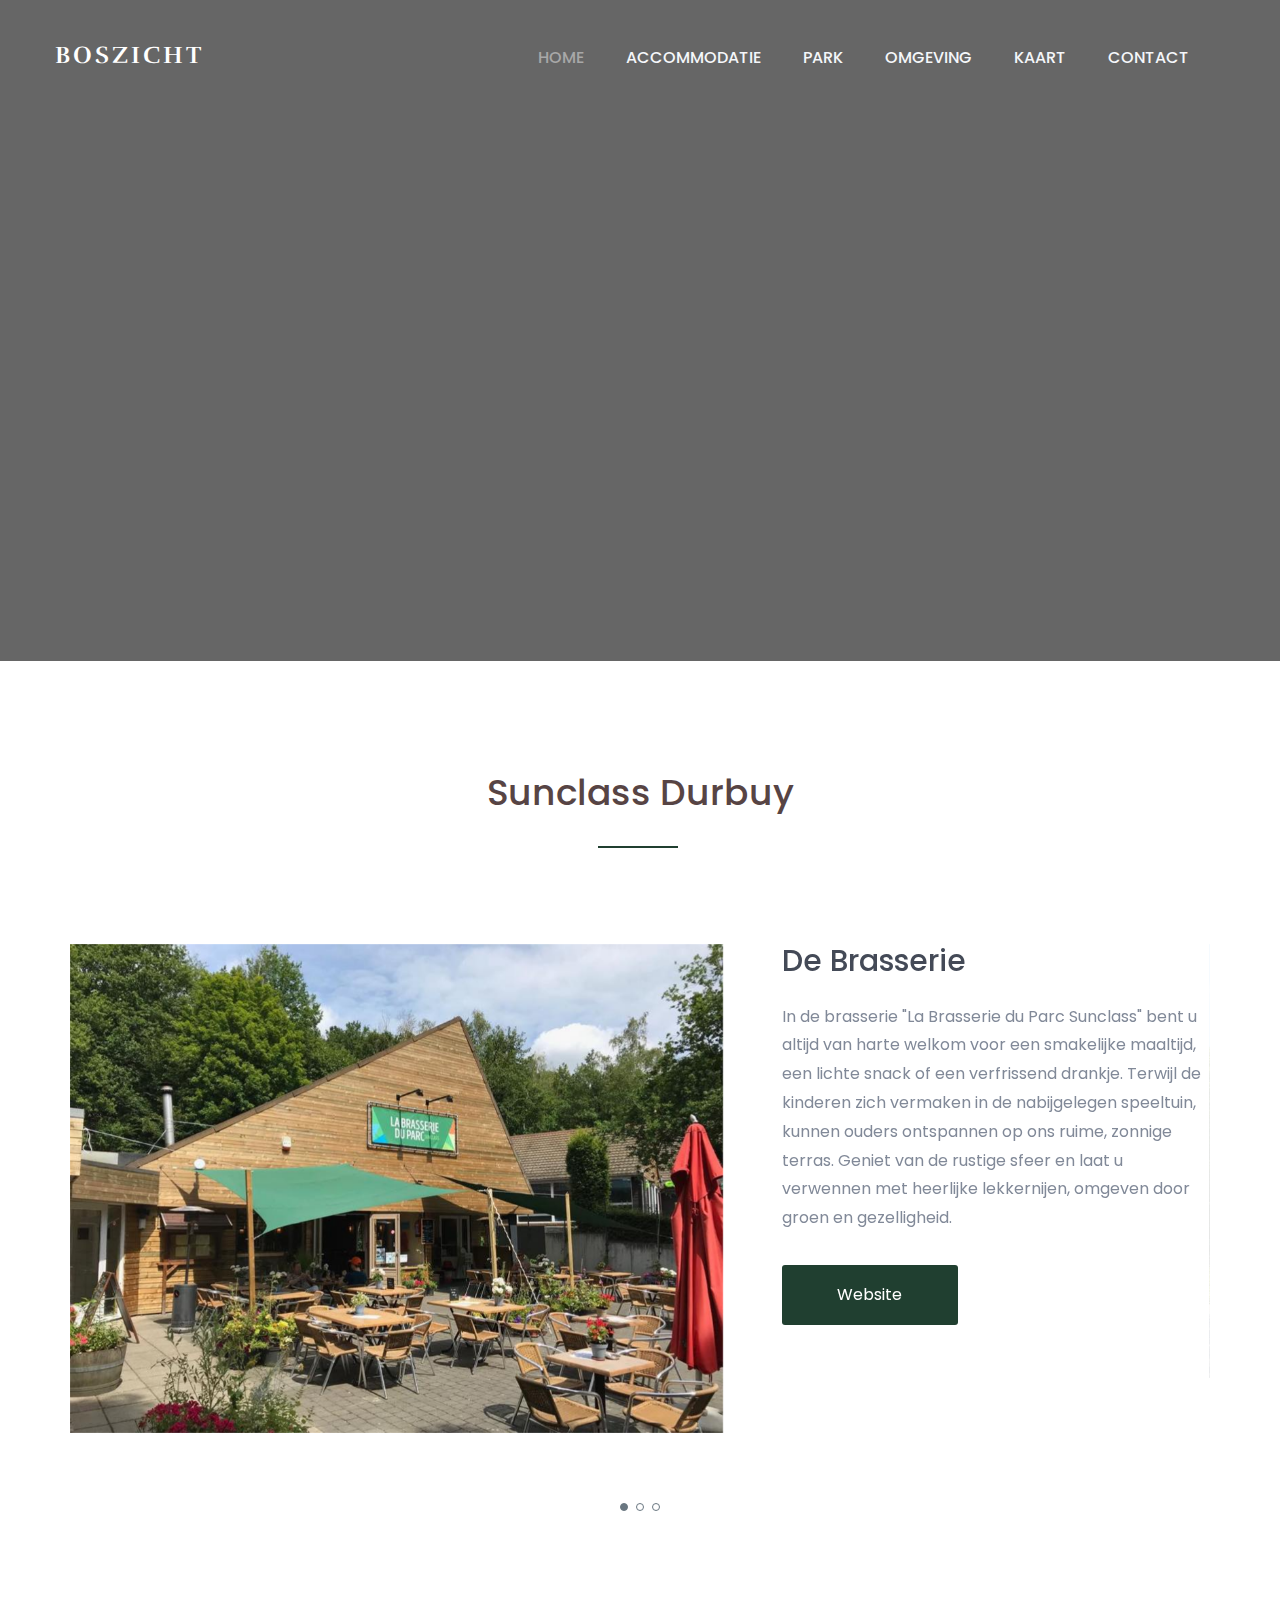
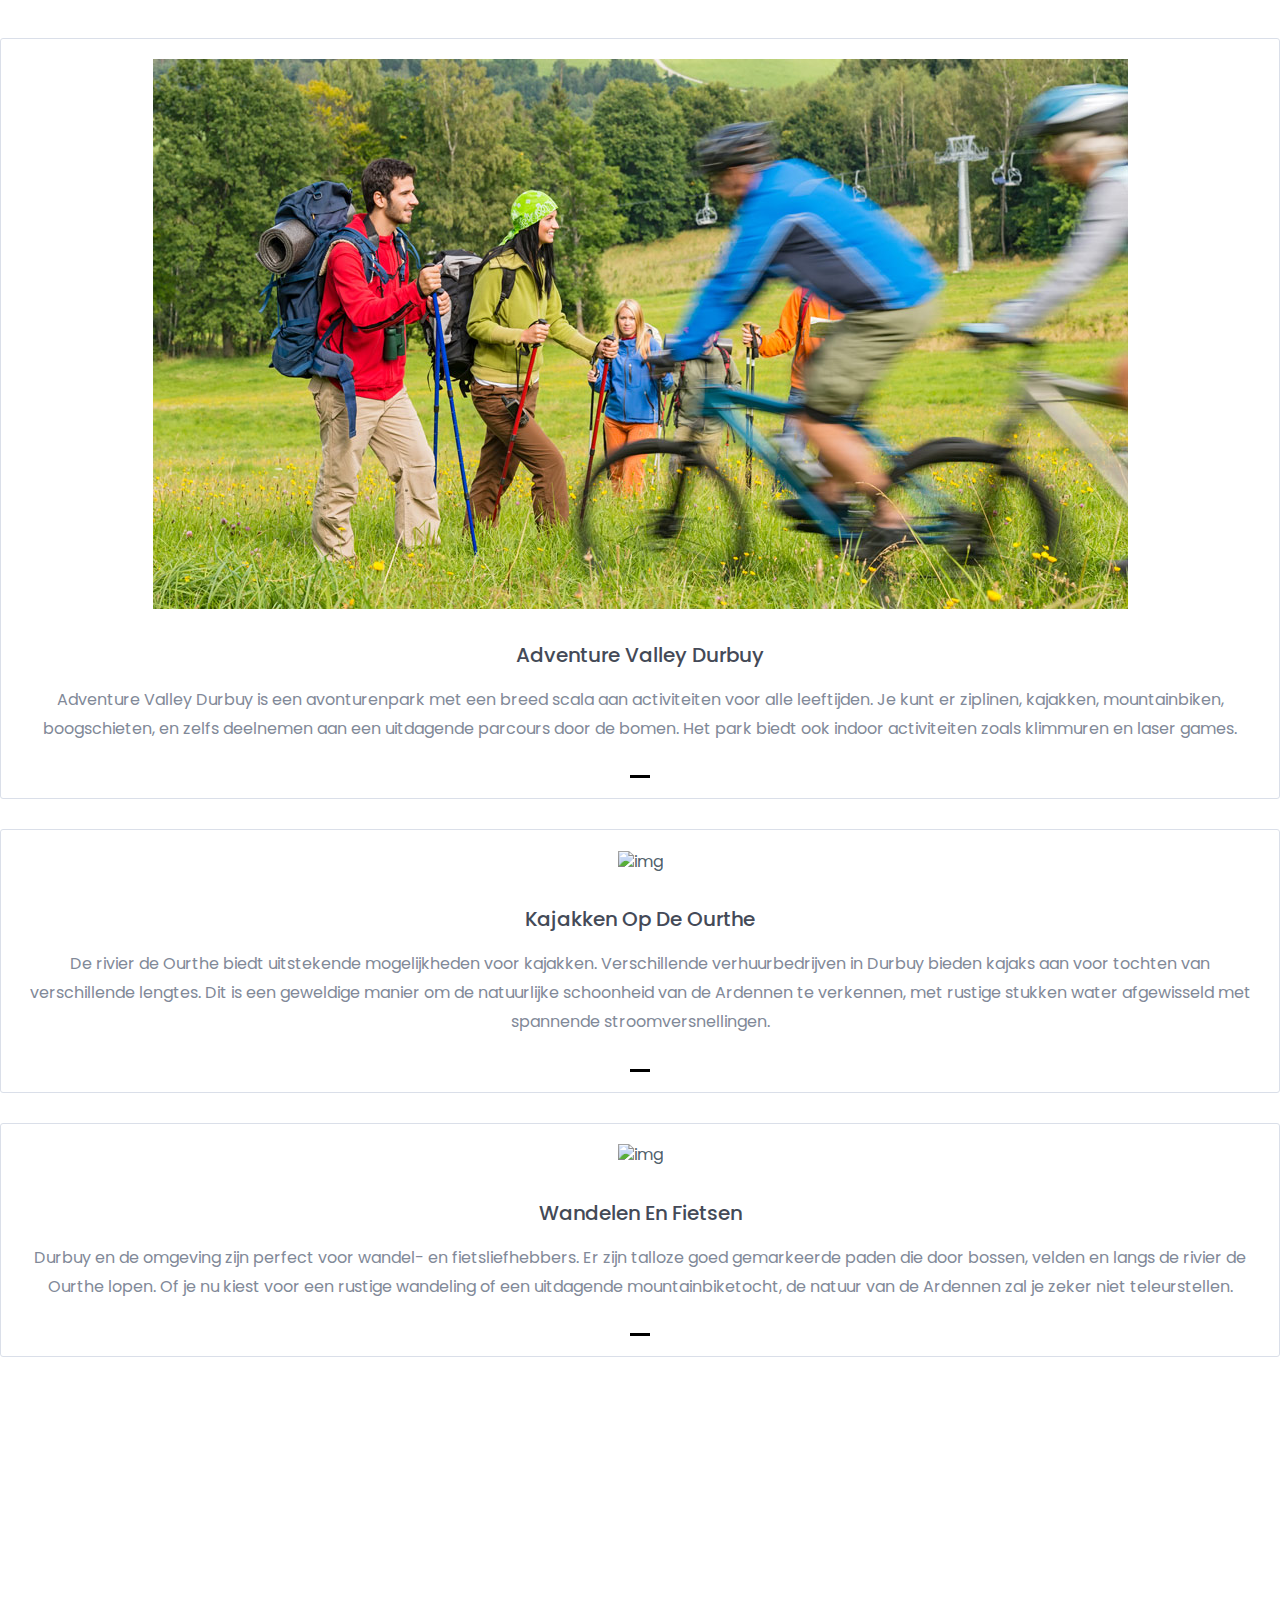
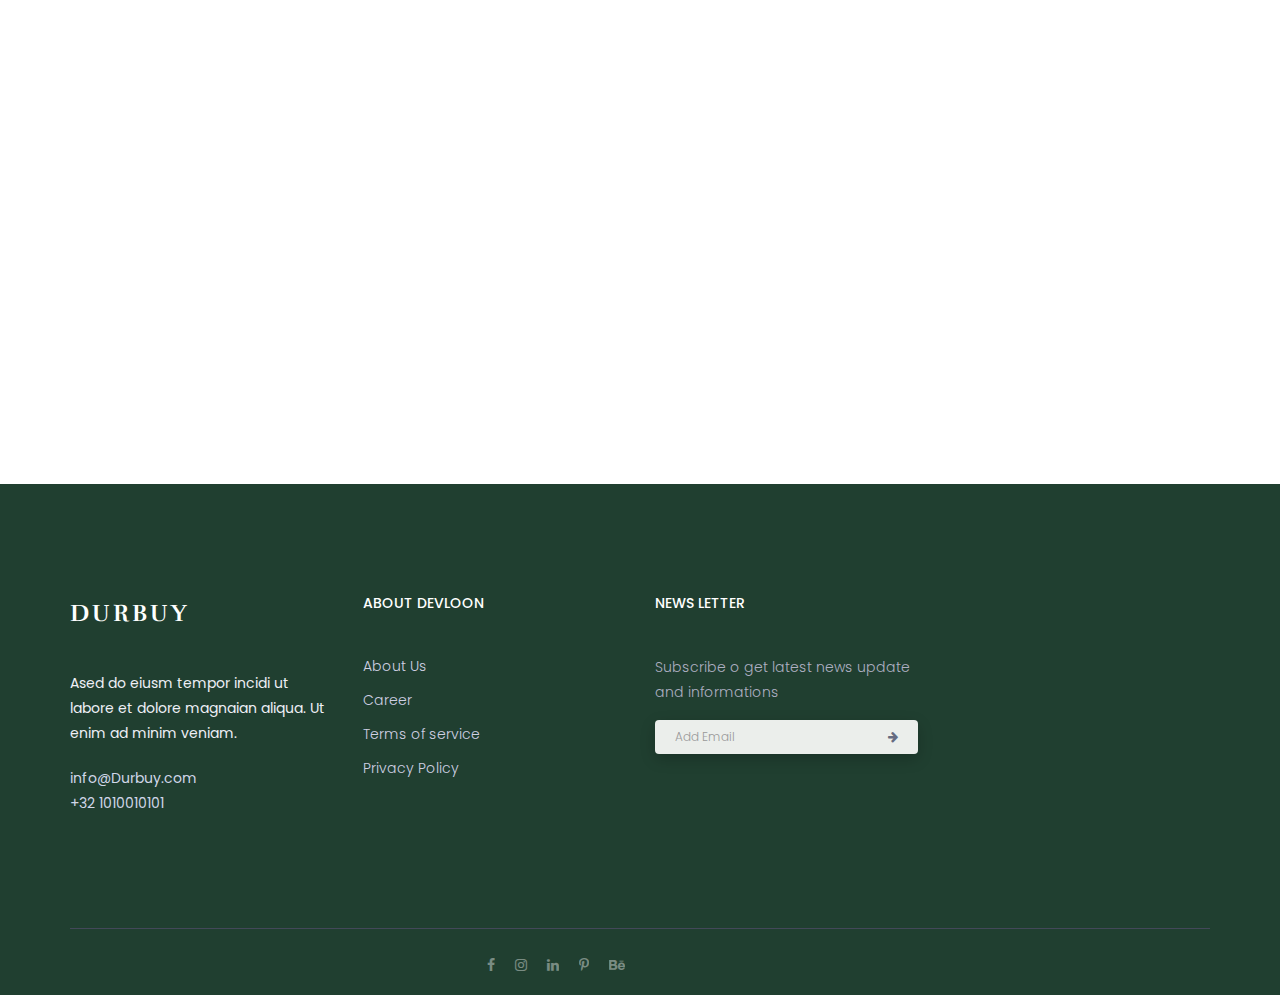
==== index2.html @ fe239c82 "constructie" ====
<!doctype html>
<html class="no-js" lang="nl">

    <head>
        <!-- meta data -->
        <meta charset="utf-8">
        <meta http-equiv="X-UA-Compatible" content="IE=edge">
        <meta name="viewport" content="width=device-width, initial-scale=1">
        <!-- The above 3 meta tags *must* come first in the head; any other head content must come *after* these tags -->

        <!--font-family-->
		<link href="https://fonts.googleapis.com/css?family=Poppins:100,100i,200,200i,300,300i,400,400i,500,500i,600,600i,700,700i,800,800i,900,900i" rel="stylesheet">

		<link href="https://fonts.googleapis.com/css?family=Rufina:400,700" rel="stylesheet">
        
        <!-- title of site -->
        <title>Boszicht Durbuy</title>

        <!-- For favicon png -->
		<link rel="shortcut icon" type="image/icon" href="assets/logo/icon.png"/>
       
        <!--font-awesome.min.css-->
        <link rel="stylesheet" href="assets/css/font-awesome.min.css">

        <!--linear icon css-->
		<link rel="stylesheet" href="assets/css/linearicons.css">

        <!--flaticon.css-->
		<link rel="stylesheet" href="assets/css/flaticon.css">

		<!--animate.css-->
        <link rel="stylesheet" href="assets/css/animate.css">

        <!--owl.carousel.css-->
        <link rel="stylesheet" href="assets/css/owl.carousel.min.css">
		<link rel="stylesheet" href="assets/css/owl.theme.default.min.css">
		
        <!--bootstrap.min.css-->
        <link rel="stylesheet" href="assets/css/bootstrap.min.css">
		
		<!-- bootsnav -->
		<link rel="stylesheet" href="assets/css/bootsnav.css" >	
        
        <!--style.css-->
        <link rel="stylesheet" href="assets/css/style.css">
        
        <!--responsive.css-->
        <link rel="stylesheet" href="assets/css/responsive.css">
        
        <!-- HTML5 shim and Respond.js for IE8 support of HTML5 elements and media queries -->
        <!-- WARNING: Respond.js doesn't work if you view the page via file:// -->
		
        <!--[if lt IE 9]>
			<script src="https://oss.maxcdn.com/html5shiv/3.7.3/html5shiv.min.js"></script>
			<script src="https://oss.maxcdn.com/respond/1.4.2/respond.min.js"></script>
        <![endif]-->

    </head>
	
	<body>
		<!--[if lte IE 9]>
            <p class="browserupgrade">You are using an <strong>outdated</strong> browser. Please <a href="https://browsehappy.com/">upgrade your browser</a> to improve your experience and security.</p>
        <![endif]-->
	
		<!--welcome-hero start -->
		<section id="home" class="welcome-hero">

			<!-- top-area Start -->
			<div class="top-area">
				<div class="header-area">
					<!-- Start Navigation -->
				    <nav class="navbar navbar-default bootsnav  navbar-sticky navbar-scrollspy"  data-minus-value-desktop="70" data-minus-value-mobile="55" data-speed="1000">

				        <div class="container">

				            <!-- Start Header Navigation -->
				            <div class="navbar-header">
				                <button type="button" class="navbar-toggle" data-toggle="collapse" data-target="#navbar-menu">
				                    <i class="fa fa-bars"></i>
				                </button>
				                <a class="navbar-brand" href="index.html">Boszicht<span></span></a>

				            </div><!--/.navbar-header-->
				            <!-- End Header Navigation -->

				            <!-- Collect the nav links, forms, and other content for toggling -->
				            <div class="collapse navbar-collapse menu-ui-design" id="navbar-menu">
				                <ul class="nav navbar-nav navbar-right" data-in="fadeInDown" data-out="fadeOutUp">
				                    <li class=" scroll active"><a href="#home">home</a></li>
									<li class="scroll"><a href="#accommodatie">Accommodatie</a></li>
									<li class="scroll"><a href="#park">Park</a></li>
				                    <li class="scroll"><a href="#omgeving">Omgeving</a></li>
				                    <li class="scroll"><a href="#kaart">Kaart</a></li>
				                    <li class="scroll"><a href="#contact">contact</a></li>
				                </ul><!--/.nav -->
				            </div><!-- /.navbar-collapse -->
				        </div><!--/.container-->
				    </nav><!--/nav-->
				    <!-- End Navigation -->
				</div><!--/.header-area-->
			    <div class="clearfix"></div>

			</div><!-- /.top-area-->
			<!-- top-area End -->

			<div class="container">
				<div class="welcome-hero-txt">
					<h2>Boszicht</h2>
					<p>
						"Beleef natuur en rust,<br>		
						 jouw chalet midden in de bossen van Durbuy"
					</p>
					<button class="welcome-btn" onclick="window.location.href='#'">contacteer ons</button>
				</div>
			</div>

			

		</section><!--/.welcome-hero-->
		<!--welcome-hero end -->
		<!--accomodatie foto-->
		
		<!--accomodatie foto end-->


		<!--Park -->
		<section id="park" class="new-cars">
			<div class="container">
				<div class="section-header">
					<h2>Sunclass Durbuy</h2>
				</div><!--/.section-header-->
				<div class="new-cars-content">
					<div class="owl-carousel owl-theme" id="new-cars-carousel">
						<div class="new-cars-item">
							<div class="single-new-cars-item">
								<div class="row">
									<div class="col-md-7 col-sm-12">
										<div class="new-cars-img">
											<img src="/assets/images/foto's park/Brasserie.jpg" alt="img"/>
										</div><!--/.new-cars-img-->
									</div>
									<div class="col-md-5 col-sm-12">
										<div class="new-cars-txt">
											<h2><a href="#">De Brasserie</span></a></h2>
											<p>
												In de brasserie "La Brasserie du Parc Sunclass" bent u altijd van harte welkom voor een smakelijke maaltijd, een lichte snack of een verfrissend drankje. Terwijl de kinderen zich vermaken in de nabijgelegen speeltuin, kunnen ouders ontspannen op ons ruime, zonnige terras. Geniet van de rustige sfeer en laat u verwennen met heerlijke lekkernijen, omgeven door groen en gezelligheid.
											</p>
											<button class="welcome-btn new-cars-btn" onclick="window.location.href='https://brasseriesunclass.be/'">
												Website
											</button>
										</div><!--/.new-cars-txt-->	
									</div><!--/.col-->
								</div><!--/.row-->
							</div><!--/.single-new-cars-item-->
						</div><!--/.new-cars-item-->
						<div class="new-cars-item">
							<div class="single-new-cars-item">
								<div class="row">
									<div class="col-md-7 col-sm-12">
										<div class="new-cars-img">
											<img src="/assets/images/foto's park/Receptie.jpg" alt="img"/>
										</div><!--/.new-cars-img-->
									</div>
									<div class="col-md-5 col-sm-12">
										<div class="new-cars-txt">
											<h2><a href="#">De Receptie</a></h2>
											<p>
												Bij aankomst en vertrek vragen wij u vriendelijk om langs de receptie te gaan. Uw bungalow is vanaf 15.00 uur beschikbaar. Natuurlijk bent u eerder welkom en kunt u al genieten van de faciliteiten van het park. Als u van plan bent om na sluitingstijd van de receptie aan te komen, neem dan vooraf contact met ons op om de overdracht van de sleutel te regelen.											
											</p>
											
										</div><!--/.new-cars-txt-->	
									</div><!--/.col-->
								</div><!--/.row-->	
							</div><!--/.single-new-cars-item-->
						</div><!--/.new-cars-item-->
						<div class="new-cars-item">
							<div class="single-new-cars-item">
								<div class="row">
									<div class="col-md-7 col-sm-12">
										<div class="new-cars-img">
											<img src="/assets/images/foto's park/zwembad.jpg" alt="img"/>
										</div><!--/.new-cars-img-->
									</div>
									<div class="col-md-5 col-sm-12">
										<div class="new-cars-txt">
											<h2><a href="#">Het Zwembad</a></h2>
											<p>
												Er is een verwarmd indoor zwembad met rondom een zonneweide. 
												<br>
												<br>		
												Openingstijden:
												<br>	
												Buiten de vakantieperiodes: elke dag van 10.00 – 17.00 uur. Op vrijdag van 10.00 – 21.00 uur.
												<br>	
												<br>	
												Het zwembad is uitsluitend toegankelijk voor de leden van Sunclass en gasten die op het park verblijven.											</p>
											
										</div><!--/.new-cars-txt-->	
									</div><!--/.col-->
								</div><!--/.row-->
							</div><!--/.single-new-cars-item-->
						</div><!--/.new-cars-item-->
					</div><!--/#new-cars-carousel-->
				</div><!--/.new-cars-content-->
			</div><!--/.container-->

		</section><!--/.new-cars-->
		<!--Park end -->

		<!-- omgeving start -->
		<div id="omgeving" class="owl-carousel owl-theme">
			<div class="item">
			
				<div class="single-service-item">
				<div class="single-service-icon">
				  <img src="assets/images/wandel fiets.jpg" alt="img">
				</div>
				<h2><a href="#">Adventure Valley Durbuy</a></h2>
				<p>Adventure Valley Durbuy is een avonturenpark met een breed scala aan activiteiten voor alle leeftijden. Je kunt er ziplinen, kajakken, mountainbiken, boogschieten, en zelfs deelnemen aan een uitdagende parcours door de bomen. Het park biedt ook indoor activiteiten zoals klimmuren en laser games.</p>
			  </div>
			</div>
			<div class="item">
			  <div class="single-service-item">
				<div class="single-service-icon">
				  <img src="/Website/assets/images/wandel fiets.jpg" alt="img">
				</div>
				<h2><a href="#">Kajakken op de Ourthe</a></h2>
				<p>De rivier de Ourthe biedt uitstekende mogelijkheden voor kajakken. Verschillende verhuurbedrijven in Durbuy bieden kajaks aan voor tochten van verschillende lengtes. Dit is een geweldige manier om de natuurlijke schoonheid van de Ardennen te verkennen, met rustige stukken water afgewisseld met spannende stroomversnellingen.</p>
			  </div>
			</div>
			<div class="item">
			  <div class="single-service-item">
				<div class="single-service-icon">
				  <img src="/Website/assets/images/wandel fiets.jpg" alt="img">
				</div>
				<h2><a href="#">Wandelen en Fietsen</a></h2>
				<p>Durbuy en de omgeving zijn perfect voor wandel- en fietsliefhebbers. Er zijn talloze goed gemarkeerde paden die door bossen, velden en langs de rivier de Ourthe lopen. Of je nu kiest voor een rustige wandeling of een uitdagende mountainbiketocht, de natuur van de Ardennen zal je zeker niet teleurstellen.</p>
			  </div>
			</div>
			<!-- Voeg hier meer items toe indien nodig -->
		  </div>
		</div>

		  
  <!-- omgeving end -->
  
  
  
		

		<!--kaart start -->
		<section id="kaart"  class="brand">
			<div class="container">
				<iframe src="https://www.google.com/maps/embed?pb=!1m18!1m12!1m3!1d2612.394190312389!2d5.422110602097407!3d50.344513182271946!2m3!1f0!2f0!3f0!3m2!1i1024!2i768!4f13.1!3m3!1m2!1s0x47c04e8037d2aec5%3A0xe70ec598f2763e30!2sVakantiepark%20Sunclass%20Durbuy!5e0!3m2!1snl!2sbe!4v1711616934166!5m2!1snl!2sbe"
				 width="100%" height="450" style="border:0;" allowfullscreen="" loading="lazy" referrerpolicy="no-referrer-when-downgrade"></iframe>

			</div><!--/.container-->

		</section><!--/brand-->	
		<!--brand end -->

		<!--blog start -->
		<section id="blog" class="blog"></section><!--/.blog-->
		<!--blog end -->

		<!--contact start-->
		<footer id="contact"  class="contact">
			<div class="container">
				<div class="footer-top">
					<div class="row">
						<div class="col-md-3 col-sm-6">
							<div class="single-footer-widget">
								<div class="footer-logo">
									<a href="index.html">Durbuy</a>
								</div>
								<p>
									Ased do eiusm tempor incidi ut labore et dolore magnaian aliqua. Ut enim ad minim veniam.
								</p>
								<div class="footer-contact">
									<p>info@Durbuy.com</p>
									<p>+32 1010010101</p>
								</div>
							</div>
						</div>
						<div class="col-md-2 col-sm-6">
							<div class="single-footer-widget">
								<h2>about devloon</h2>
								<ul>
									<li><a href="#">about us</a></li>
									<li><a href="#">career</a></li>
									<li><a href="#">terms <span> of service</span></a></li>
									<li><a href="#">privacy policy</a></li>
								</ul>
							</div>
						</div>
						
						<div class="col-md-offset-1 col-md-3 col-sm-6">
							<div class="single-footer-widget">
								<h2>news letter</h2>
								<div class="footer-newsletter">
									<p>
										Subscribe o get latest news  update and informations
									</p>
								</div>
								<div class="hm-foot-email">
									<div class="foot-email-box">
										<input type="text" class="form-control" placeholder="Add Email">
									</div><!--/.foot-email-box-->
									<div class="foot-email-subscribe">
										<span><i class="fa fa-arrow-right"></i></span>
									</div><!--/.foot-email-icon-->
								</div><!--/.hm-foot-email-->
							</div>
						</div>
					</div>
				</div>
				<div class="footer-copyright">
					<div class="row">
						<div class="col-sm-6">
							<div class="footer-social">
								<a href="#"><i class="fa fa-facebook"></i></a>	
								<a href="#"><i class="fa fa-instagram"></i></a>
								<a href="#"><i class="fa fa-linkedin"></i></a>
								<a href="#"><i class="fa fa-pinterest-p"></i></a>
								<a href="#"><i class="fa fa-behance"></i></a>	
							</div>
						</div>
					</div>
				</div><!--/.footer-copyright-->
			</div><!--/.container-->

			<div id="scroll-Top">
				<div class="return-to-top">
					<i class="fa fa-angle-up " id="scroll-top" data-toggle="tooltip" data-placement="top" title="" data-original-title="Back to Top" aria-hidden="true"></i>
				</div>
				
			</div><!--/.scroll-Top-->
			
        </footer><!--/.contact-->
		<!--contact end-->


		
		<!-- Include all js compiled plugins (below), or include individual files as needed -->

		<script src="assets/js/jquery.js"></script>
        
        <!--modernizr.min.js-->
        <script src="https://cdnjs.cloudflare.com/ajax/libs/modernizr/2.8.3/modernizr.min.js"></script>
		
		<!--bootstrap.min.js-->
        <script src="assets/js/bootstrap.min.js"></script>
		
		<!-- bootsnav js -->
		<script src="assets/js/bootsnav.js"></script>

		<!--owl.carousel.js-->
        <script src="assets/js/owl.carousel.min.js"></script>

		<script src="https://cdnjs.cloudflare.com/ajax/libs/jquery-easing/1.4.1/jquery.easing.min.js"></script>

        <!--Custom JS-->
        <script src="assets/js/custom.js"></script>


		<script src="assets/js/scroll.js"></script>



        
    </body>
	
</html>
---- assets/css/linearicons.css ----
@font-face {
	font-family: 'Linearicons-Free';
	src:url('../fonts/Linearicons-Free.eot?w118d');
	src:url('../fonts/Linearicons-Free.eot?#iefixw118d') format('embedded-opentype'),
		url('../fonts/Linearicons-Free.woff2?w118d') format('woff2'),
		url('../fonts/Linearicons-Free.woff?w118d') format('woff'),
		url('../fonts/Linearicons-Free.ttf?w118d') format('truetype'),
		url('../fonts/Linearicons-Free.svg?w118d#Linearicons-Free') format('svg');
	font-weight: normal;
	font-style: normal;
}

.lnr {
	font-family: 'Linearicons-Free';
	speak: none;
	font-style: normal;
	font-weight: normal;
	font-variant: normal;
	text-transform: none;
	line-height: 1;

	/* Better Font Rendering =========== */
	-webkit-font-smoothing: antialiased;
	-moz-osx-font-smoothing: grayscale;
}

.lnr-home:before {
	content: "\e800";
}
.lnr-apartment:before {
	content: "\e801";
}
.lnr-pencil:before {
	content: "\e802";
}
.lnr-magic-wand:before {
	content: "\e803";
}
.lnr-drop:before {
	content: "\e804";
}
.lnr-lighter:before {
	content: "\e805";
}
.lnr-poop:before {
	content: "\e806";
}
.lnr-sun:before {
	content: "\e807";
}
.lnr-moon:before {
	content: "\e808";
}
.lnr-cloud:before {
	content: "\e809";
}
.lnr-cloud-upload:before {
	content: "\e80a";
}
.lnr-cloud-download:before {
	content: "\e80b";
}
.lnr-cloud-sync:before {
	content: "\e80c";
}
.lnr-cloud-check:before {
	content: "\e80d";
}
.lnr-database:before {
	content: "\e80e";
}
.lnr-lock:before {
	content: "\e80f";
}
.lnr-cog:before {
	content: "\e810";
}
.lnr-trash:before {
	content: "\e811";
}
.lnr-dice:before {
	content: "\e812";
}
.lnr-heart:before {
	content: "\e813";
}
.lnr-star:before {
	content: "\e814";
}
.lnr-star-half:before {
	content: "\e815";
}
.lnr-star-empty:before {
	content: "\e816";
}
.lnr-flag:before {
	content: "\e817";
}
.lnr-envelope:before {
	content: "\e818";
}
.lnr-paperclip:before {
	content: "\e819";
}
.lnr-inbox:before {
	content: "\e81a";
}
.lnr-eye:before {
	content: "\e81b";
}
.lnr-printer:before {
	content: "\e81c";
}
.lnr-file-empty:before {
	content: "\e81d";
}
.lnr-file-add:before {
	content: "\e81e";
}
.lnr-enter:before {
	content: "\e81f";
}
.lnr-exit:before {
	content: "\e820";
}
.lnr-graduation-hat:before {
	content: "\e821";
}
.lnr-license:before {
	content: "\e822";
}
.lnr-music-note:before {
	content: "\e823";
}
.lnr-film-play:before {
	content: "\e824";
}
.lnr-camera-video:before {
	content: "\e825";
}
.lnr-camera:before {
	content: "\e826";
}
.lnr-picture:before {
	content: "\e827";
}
.lnr-book:before {
	content: "\e828";
}
.lnr-bookmark:before {
	content: "\e829";
}
.lnr-user:before {
	content: "\e82a";
}
.lnr-users:before {
	content: "\e82b";
}
.lnr-shirt:before {
	content: "\e82c";
}
.lnr-store:before {
	content: "\e82d";
}
.lnr-cart:before {
	content: "\e82e";
}
.lnr-tag:before {
	content: "\e82f";
}
.lnr-phone-handset:before {
	content: "\e830";
}
.lnr-phone:before {
	content: "\e831";
}
.lnr-pushpin:before {
	content: "\e832";
}
.lnr-map-marker:before {
	content: "\e833";
}
.lnr-map:before {
	content: "\e834";
}
.lnr-location:before {
	content: "\e835";
}
.lnr-calendar-full:before {
	content: "\e836";
}
.lnr-keyboard:before {
	content: "\e837";
}
.lnr-spell-check:before {
	content: "\e838";
}
.lnr-screen:before {
	content: "\e839";
}
.lnr-smartphone:before {
	content: "\e83a";
}
.lnr-tablet:before {
	content: "\e83b";
}
.lnr-laptop:before {
	content: "\e83c";
}
.lnr-laptop-phone:before {
	content: "\e83d";
}
.lnr-power-switch:before {
	content: "\e83e";
}
.lnr-bubble:before {
	content: "\e83f";
}
.lnr-heart-pulse:before {
	content: "\e840";
}
.lnr-construction:before {
	content: "\e841";
}
.lnr-pie-chart:before {
	content: "\e842";
}
.lnr-chart-bars:before {
	content: "\e843";
}
.lnr-gift:before {
	content: "\e844";
}
.lnr-diamond:before {
	content: "\e845";
}
.lnr-linearicons:before {
	content: "\e846";
}
.lnr-dinner:before {
	content: "\e847";
}
.lnr-coffee-cup:before {
	content: "\e848";
}
.lnr-leaf:before {
	content: "\e849";
}
.lnr-paw:before {
	content: "\e84a";
}
.lnr-rocket:before {
	content: "\e84b";
}
.lnr-briefcase:before {
	content: "\e84c";
}
.lnr-bus:before {
	content: "\e84d";
}
.lnr-car:before {
	content: "\e84e";
}
.lnr-train:before {
	content: "\e84f";
}
.lnr-bicycle:before {
	content: "\e850";
}
.lnr-wheelchair:before {
	content: "\e851";
}
.lnr-select:before {
	content: "\e852";
}
.lnr-earth:before {
	content: "\e853";
}
.lnr-smile:before {
	content: "\e854";
}
.lnr-sad:before {
	content: "\e855";
}
.lnr-neutral:before {
	content: "\e856";
}
.lnr-mustache:before {
	content: "\e857";
}
.lnr-alarm:before {
	content: "\e858";
}
.lnr-bullhorn:before {
	content: "\e859";
}
.lnr-volume-high:before {
	content: "\e85a";
}
.lnr-volume-medium:before {
	content: "\e85b";
}
.lnr-volume-low:before {
	content: "\e85c";
}
.lnr-volume:before {
	content: "\e85d";
}
.lnr-mic:before {
	content: "\e85e";
}
.lnr-hourglass:before {
	content: "\e85f";
}
.lnr-undo:before {
	content: "\e860";
}
.lnr-redo:before {
	content: "\e861";
}
.lnr-sync:before {
	content: "\e862";
}
.lnr-history:before {
	content: "\e863";
}
.lnr-clock:before {
	content: "\e864";
}
.lnr-download:before {
	content: "\e865";
}
.lnr-upload:before {
	content: "\e866";
}
.lnr-enter-down:before {
	content: "\e867";
}
.lnr-exit-up:before {
	content: "\e868";
}
.lnr-bug:before {
	content: "\e869";
}
.lnr-code:before {
	content: "\e86a";
}
.lnr-link:before {
	content: "\e86b";
}
.lnr-unlink:before {
	content: "\e86c";
}
.lnr-thumbs-up:before {
	content: "\e86d";
}
.lnr-thumbs-down:before {
	content: "\e86e";
}
.lnr-magnifier:before {
	content: "\e86f";
}
.lnr-cross:before {
	content: "\e870";
}
.lnr-menu:before {
	content: "\e871";
}
.lnr-list:before {
	content: "\e872";
}
.lnr-chevron-up:before {
	content: "\e873";
}
.lnr-chevron-down:before {
	content: "\e874";
}
.lnr-chevron-left:before {
	content: "\e875";
}
.lnr-chevron-right:before {
	content: "\e876";
}
.lnr-arrow-up:before {
	content: "\e877";
}
.lnr-arrow-down:before {
	content: "\e878";
}
.lnr-arrow-left:before {
	content: "\e879";
}
.lnr-arrow-right:before {
	content: "\e87a";
}
.lnr-move:before {
	content: "\e87b";
}
.lnr-warning:before {
	content: "\e87c";
}
.lnr-question-circle:before {
	content: "\e87d";
}
.lnr-menu-circle:before {
	content: "\e87e";
}
.lnr-checkmark-circle:before {
	content: "\e87f";
}
.lnr-cross-circle:before {
	content: "\e880";
}
.lnr-plus-circle:before {
	content: "\e881";
}
.lnr-circle-minus:before {
	content: "\e882";
}
.lnr-arrow-up-circle:before {
	content: "\e883";
}
.lnr-arrow-down-circle:before {
	content: "\e884";
}
.lnr-arrow-left-circle:before {
	content: "\e885";
}
.lnr-arrow-right-circle:before {
	content: "\e886";
}
.lnr-chevron-up-circle:before {
	content: "\e887";
}
.lnr-chevron-down-circle:before {
	content: "\e888";
}
.lnr-chevron-left-circle:before {
	content: "\e889";
}
.lnr-chevron-right-circle:before {
	content: "\e88a";
}
.lnr-crop:before {
	content: "\e88b";
}
.lnr-frame-expand:before {
	content: "\e88c";
}
.lnr-frame-contract:before {
	content: "\e88d";
}
.lnr-layers:before {
	content: "\e88e";
}
.lnr-funnel:before {
	content: "\e88f";
}
.lnr-text-format:before {
	content: "\e890";
}
.lnr-text-format-remove:before {
	content: "\e891";
}
.lnr-text-size:before {
	content: "\e892";
}
.lnr-bold:before {
	content: "\e893";
}
.lnr-italic:before {
	content: "\e894";
}
.lnr-underline:before {
	content: "\e895";
}
.lnr-strikethrough:before {
	content: "\e896";
}
.lnr-highlight:before {
	content: "\e897";
}
.lnr-text-align-left:before {
	content: "\e898";
}
.lnr-text-align-center:before {
	content: "\e899";
}
.lnr-text-align-right:before {
	content: "\e89a";
}
.lnr-text-align-justify:before {
	content: "\e89b";
}
.lnr-line-spacing:before {
	content: "\e89c";
}
.lnr-indent-increase:before {
	content: "\e89d";
}
.lnr-indent-decrease:before {
	content: "\e89e";
}
.lnr-pilcrow:before {
	content: "\e89f";
}
.lnr-direction-ltr:before {
	content: "\e8a0";
}
.lnr-direction-rtl:before {
	content: "\e8a1";
}
.lnr-page-break:before {
	content: "\e8a2";
}
.lnr-sort-alpha-asc:before {
	content: "\e8a3";
}
.lnr-sort-amount-asc:before {
	content: "\e8a4";
}
.lnr-hand:before {
	content: "\e8a5";
}
.lnr-pointer-up:before {
	content: "\e8a6";
}
.lnr-pointer-right:before {
	content: "\e8a7";
}
.lnr-pointer-down:before {
	content: "\e8a8";
}
.lnr-pointer-left:before {
	content: "\e8a9";
}
---- assets/css/flaticon.css ----
/*
  	Flaticon icon font: Flaticon
  	Creation date: 23/05/2018 10:29
  	*/

@font-face {
  font-family: "Flaticon";
  src: url("../fonts/Flaticon.eot");
  src: url("../fonts/Flaticon.eot?#iefix") format("embedded-opentype"),
       url("../fonts/Flaticon.woff") format("woff"),
       url("../fonts/Flaticon.ttf") format("truetype"),
       url("../fonts/Flaticon.svg#Flaticon") format("svg");
  font-weight: normal;
  font-style: normal;
}

@media screen and (-webkit-min-device-pixel-ratio:0) {
  @font-face {
    font-family: "Flaticon";
    src: url("../fonts/Flaticon.svg#Flaticon") format("svg");
  }
}

[class^="flaticon-"]:before, [class*=" flaticon-"]:before,
[class^="flaticon-"]:after, [class*=" flaticon-"]:after {   
  font-family: Flaticon;
  font-size: 20px;
  font-style: normal;
  margin-left: 0px;
}

.flaticon-car-1:before { content: "\f100"; }
.flaticon-car-repair:before { content: "\f101"; }
.flaticon-car:before { content: "\f102"; }
.flaticon-arrow-down-angle:before { content: "\f103"; }
---- assets/css/bootsnav.css ----
/* ==============================================================

Template name : Bootsnav - Multi Purpose Header
Categorie : Bootstrap Menu in CSS
Author : adamnurdin01
Version : v.1.2
Created : 2016-06-02
Last update : 2016-10-19

============================================================== */

/* MEGAMENU STYLE
=================================*/
nav.bootsnav .dropdown.megamenu-fw {
    position: static;
}

nav.bootsnav .container {
    position: relative;
}

nav.bootsnav .megamenu-fw .dropdown-menu {
    left: auto;
}

nav.bootsnav .megamenu-content {
    padding: 15px;
    width: 100% !important;
}

nav.bootsnav .megamenu-content .title{
    margin-top: 0;
}

nav.bootsnav .dropdown.megamenu-fw .dropdown-menu {
    left: 0;
    right: 0;
}

/* Navbar
=================================*/
nav.navbar.bootsnav{
    margin-bottom: 0;
    -moz-border-radius: 0px;
    -webkit-border-radius: 0px;
    -o-border-radius: 0px;
    border-radius: 0px;
    background-color: #fff;
    border: none;
    border-bottom: solid 1px #e0e0e0;
    z-index: 9;
}

nav.navbar.bootsnav ul.nav > li > a{
    color: #6f6f6f;
    background-color: transparent;
    outline: none;
    margin-bottom: -2px;
}

nav.navbar.bootsnav ul.nav li.megamenu-fw > a:hover,
nav.navbar.bootsnav ul.nav li.megamenu-fw > a:focus,
nav.navbar.bootsnav ul.nav li.active > a:hover,
nav.navbar.bootsnav ul.nav li.active > a:focus,
nav.navbar.bootsnav ul.nav li.active > a{
    background-color: transparent;
}

nav.navbar.bootsnav .navbar-toggle{
    background-color: #fff;
    border: none;
    padding: 0;
    font-size: 18px;
    position: relative;
    top: 5px;
}

nav.navbar.bootsnav ul.nav .dropdown-menu .dropdown-menu{
    top: 0;
    left: 100%;
}

nav.navbar.bootsnav ul.nav ul.dropdown-menu > li > a{
    white-space:normal;
}


ul.menu-col{
    padding: 0;
    margin: 0;
    list-style: none;
}

ul.menu-col li a{
    color: #6f6f6f;
}

ul.menu-col li a:hover,
ul.menu-col li a:focus{
    text-decoration: none;
}

/* Navbar Full
=================================*/
nav.bootsnav.navbar-full{
    padding-bottom: 10px;
    padding-top: 10px;
}

nav.bootsnav.navbar-full .navbar-header{
    display: block;
    width: 100%;
}

nav.bootsnav.navbar-full .navbar-toggle{
    display: inline-block;
    margin-right: 0;
    position: relative;
    top: 0;
    font-size: 30px;
    -webkit-transition: all 1s ease-in-out;
	-moz-transition: all 1s ease-in-out;
	-o-transition: all 1s ease-in-out;
	-ms-transition: all 1s ease-in-out;
	transition: all 1s ease-in-out;
}

nav.bootsnav.navbar-full .navbar-collapse{
    position: fixed;
    width: 100%;
    height: 100% !important;
    top: 0;
    left: 0;
    padding: 0;
    display: none !important;
    z-index: 9;
}

nav.bootsnav.navbar-full .navbar-collapse.in{
    display: block !important;
}

nav.bootsnav.navbar-full .navbar-collapse .nav-full{
    overflow: auto;
}

nav.bootsnav.navbar-full .navbar-collapse .wrap-full-menu{
    display: table-cell;
    vertical-align: middle;
    background-color: #fff;
    overflow: auto;
}

nav.bootsnav.navbar-full .navbar-collapse .nav-full::-webkit-scrollbar {
    width: 0;
}

nav.bootsnav.navbar-full .navbar-collapse .nav-full::-moz-scrollbar {
    width: 0;
}

nav.bootsnav.navbar-full .navbar-collapse .nav-full::-ms-scrollbar {
    width: 0;
}

nav.bootsnav.navbar-full .navbar-collapse .nav-full::-o-scrollbar {
    width: 0;
}


nav.bootsnav.navbar-full .navbar-collapse ul.nav{
    display: block;
    width: 100%;
    overflow: auto;
}

nav.bootsnav.navbar-full .navbar-collapse ul.nav a:hover,
nav.bootsnav.navbar-full .navbar-collapse ul.nav a:focus,
nav.bootsnav.navbar-full .navbar-collapse ul.nav a{
    background-color: transparent;
}

nav.bootsnav.navbar-full .navbar-collapse ul.nav > li{
    float: none;
    display: block;
    text-align: center;
}

nav.bootsnav.navbar-full .navbar-collapse ul.nav > li > a{
    display: table;
    margin: auto;
    text-transform: uppercase;
    font-weight: bold;
    letter-spacing: 2px;
    font-size: 24px;
    padding: 10px 15px;
}

li.close-full-menu > a{
    padding-top: 0px;
    padding-bottom: 0px;
}

li.close-full-menu{
    padding-top: 30px;
    padding-bottom: 30px;
}

/* Atribute Navigation
=================================*/
.attr-nav{
    float: right;
    display: inline-block;
    margin-left: 13px;
    margin-right: -15px;
}

.attr-nav > ul{
    padding: 0;
    margin: 0 0 -7px 0;
    list-style: none;
    display: inline-block;
}

.attr-nav > ul > li{
    float: left;
    display: block;
}

.attr-nav > ul > li > a{
    color: #6f6f6f;
    display: block;
    padding: 28px 15px;
    position: relative;
}

.attr-nav > ul > li > a span.badge{
    position: absolute;
    top: 50%;
    margin-top: -15px;
    right: 5px;
    font-size: 10px;
    padding: 0;
    width: 15px;
    height: 15px;
    padding-top: 2px;
}

.attr-nav > ul > li.dropdown ul.dropdown-menu{
    -moz-border-radius: 0px;
    -webkit-border-radius: 0px;
    -o-border-radius: 0px;
    border-radius: 0px;
    -moz-box-shadow: 0px 0px 0px;
    -webkit-box-shadow: 0px 0px 0px;
    -o-box-shadow: 0px 0px 0px;
    box-shadow: 0px 0px 0px;
    border: solid 1px #e0e0e0;
}

ul.cart-list{
    padding: 0 !important;
    width: 250px !important;
}

ul.cart-list > li{
    position: relative;
    border-bottom: solid 1px #efefef;
    padding: 15px 15px 23px 15px !important;
}

ul.cart-list > li > a.photo{
    padding: 0 !important;
    margin-right: 15px;
    float: left;
    display: block;
    width: 50px;
    height: 50px;
    left: 15px;
    top: 15px;
}

ul.cart-list > li img{
    width: 50px;
    height: 50px;
    border: solid 1px #efefef;
}

ul.cart-list > li > h6{
    margin: 0;
}

ul.cart-list > li > h6 > a.photo{
    padding: 0 !important;
    display: block;
}

ul.cart-list > li > p{
    margin-bottom: 0;
}

ul.cart-list > li.total{
    background-color: #f5f5f5;
    padding-bottom: 15px !important;
}

ul.cart-list > li.total > .btn{
    display: inline-block;
    border-bottom: solid 1px #efefef;
}

ul.cart-list > li .price{
    font-weight: bold;
}

ul.cart-list > li.total > span{
    padding-top: 8px;
}

/* Top Search
=================================*/
.top-search{
    background-color: #333;
    padding: 10px 0;
    display: none;
}

.top-search input.form-control{
    background-color: transparent;
    border: none;
    -moz-box-shadow: 0px 0px 0px;
    -webkit-box-shadow: 0px 0px 0px;
    -o-box-shadow: 0px 0px 0px;
    box-shadow: 0px 0px 0px;
    color: #fff;
    height: 40px;
    padding: 0 15px;
}

.top-search .input-group-addon{
    background-color: transparent;
    border: none;
    color: #fff;
    padding-left: 0;
    padding-right: 0;
}

.top-search .input-group-addon.close-search{
    cursor: pointer;
}

/* Side Menu
=================================*/
body{
    -webkit-transition: all 0.3s ease-in-out;
	-moz-transition: all 0.3s ease-in-out;
	-o-transition: all 0.3s ease-in-out;
	-ms-transition: all 0.3s ease-in-out;
	transition: all 0.3s ease-in-out;
}

body.on-side{
    margin-left: -280px;
}

.side{
    position: fixed;
    overflow-y: auto;
    top: 0;
    right: -280px;
    width: 280px;
    padding: 25px 30px;
    height: 100%;
    display: block;
    background-color: #333;
    -webkit-transition: all 0.3s ease-in-out;
	-moz-transition: all 0.3s ease-in-out;
	-o-transition: all 0.3s ease-in-out;
	-ms-transition: all 0.3s ease-in-out;
	transition: all 0.3s ease-in-out;
    z-index: 9;
}

.side.on{
    right: 0;
}

.side .close-side{
    float: right;
    color: #fff;
    position: relative;
    z-index: 2;
    font-size: 16px;
}

.side .widget{
    position: relative;
    z-index: 1;
    margin-bottom: 25px;
}

.side .widget .title{
    color: #fff;
    margin-bottom: 15px;
}

.side .widget ul.link{
    padding: 0;
    margin: 0;
    list-style: none;
}

.side .widget ul.link li a{
    color: #9f9f9f;
    letter-spacing: 1px;
}

.side .widget ul.link li a:focus,
.side .widget ul.link li a:hover{
    color: #fff;
    text-decoration: none;
}

/* Share
=================================*/
nav.navbar.bootsnav .share{
    padding: 0 30px;
    margin-bottom: 30px;
}

nav.navbar.bootsnav .share ul{
    display: inline-block;
    padding: 0;
    margin: 0 0 -7px 0;
    list-style: none;
}

nav.navbar.bootsnav .share ul > li{
    float: left;
    display: block;
    margin-right: 5px;
}

nav.navbar.bootsnav .share ul > li > a{
    display: table-cell;
    vertical-align: middle;
    text-align: center;
    width: 35px;
    height: 35px;
    -moz-border-radius: 50%;
    -webkit-border-radius: 50%;
    -o-border-radius: 50%;
    border-radius: 50%;
    background-color: #cfcfcf;
    color: #fff;
}

/* Transparent
=================================*/
nav.navbar.bootsnav.navbar-fixed{
    position: fixed;
    display: block;
    width: 100%;
}

nav.navbar.bootsnav.no-background{
    -webkit-transition: all 1s ease-in-out;
	-moz-transition: all 1s ease-in-out;
	-o-transition: all 1s ease-in-out;
	-ms-transition: all 1s ease-in-out;
	transition: all 1s ease-in-out;
}

/* Navbar Sticky
=================================*/
.wrap-sticky{
    position: relative;
    -webkit-transition: all 0.3s ease-in-out;
	-moz-transition: all 0.3s ease-in-out;
	-o-transition: all 0.3s ease-in-out;
	-ms-transition: all 0.3s ease-in-out;
	transition: all 0.3s ease-in-out;
}

.wrap-sticky nav.navbar.bootsnav{
    position: absolute;
    width: 100%;
    left: 0;
    top: 0;
}

.wrap-sticky nav.navbar.bootsnav.sticked{
    position: fixed;
    -webkit-transition: all 0.2s ease-in-out;
	-moz-transition: all 0.2s ease-in-out;
	-o-transition: all 0.2s ease-in-out;
	-ms-transition: all 0.2s ease-in-out;
	transition: all 0.2s ease-in-out;
}

body.on-side .wrap-sticky nav.navbar.bootsnav.sticked{
    left: -280px;
}

/* Navbar Responsive
=================================*/
@media (min-width: 1024px) and (max-width:1400px) {
    body.wrap-nav-sidebar .wrapper .container{
        width: 100%;
        padding-left: 30px;
        padding-right: 30px;
    }
}

@media (min-width: 1024px) {
    /* General Navbar
    =================================*/
    nav.navbar.bootsnav ul.nav .dropdown-menu .dropdown-menu{
        margin-top: -2px;
    }

    nav.navbar.bootsnav ul.nav.navbar-right .dropdown-menu .dropdown-menu{
        left: -200px;
    }
    
    nav.navbar.bootsnav ul.nav > li > a{
        padding: 30px 15px;
        font-weight: 600;
    }
    
    nav.navbar.bootsnav ul.nav > li.dropdown > a.dropdown-toggle:after{
        font-family: 'FontAwesome';
        content: "\f0d7";
        margin-left: 5px;
        margin-top: 2px;
    }
    
    nav.navbar.bootsnav li.dropdown ul.dropdown-menu{
        -moz-box-shadow: 0px 0px 0px;
        -webkit-box-shadow: 0px 0px 0px;
        -o-box-shadow: 0px 0px 0px;
        box-shadow: 0px 0px 0px;
        -moz-border-radius: 0px;
        -webkit-border-radius: 0px;
        -o-border-radius: 0px;
        border-radius: 0px;
        padding: 0;
        width: 200px;
        background: #fff;
        border: solid 1px #e0e0e0;
        border-top: solid 5px;
    }
    
    nav.navbar.bootsnav li.dropdown ul.dropdown-menu > li a:hover,
    nav.navbar.bootsnav li.dropdown ul.dropdown-menu > li a:hover{
        background-color: transparent;
    }
    
    nav.navbar.bootsnav li.dropdown ul.dropdown-menu > li > a{
        padding: 10px 15px;
        border-bottom: solid 1px #eee;
        color: #6f6f6f;
    }
    
    nav.navbar.bootsnav li.dropdown ul.dropdown-menu > li:last-child > a{
        border-bottom: none;
    }
    
    nav.navbar.bootsnav ul.navbar-right li.dropdown ul.dropdown-menu li a{
        text-align: right;
    }
    
    nav.navbar.bootsnav li.dropdown ul.dropdown-menu li.dropdown > a.dropdown-toggle:before{
        font-family: 'FontAwesome';
        float: right;
        content: "\f105";
        margin-top: 0;
    }
    
    nav.navbar.bootsnav ul.navbar-right li.dropdown ul.dropdown-menu li.dropdown > a.dropdown-toggle:before{
        font-family: 'FontAwesome';
        float: left;
        content: "\f104";
        margin-top: 0;
    }
    
    nav.navbar.bootsnav li.dropdown ul.dropdown-menu ul.dropdown-menu{
        top: -3px;
    }
    
    nav.navbar.bootsnav ul.dropdown-menu.megamenu-content{
        padding: 0 15px !important;
    }
    
    nav.navbar.bootsnav ul.dropdown-menu.megamenu-content > li{
       padding: 25px 0 20px;
    }
    
    nav.navbar.bootsnav ul.dropdown-menu.megamenu-content.tabbed{
        padding: 0;
    }
    
    nav.navbar.bootsnav ul.dropdown-menu.megamenu-content.tabbed > li{
        padding: 0;
    }
    
    nav.navbar.bootsnav ul.dropdown-menu.megamenu-content .col-menu{
        padding: 0 30px;
        margin: 0 -0.5px;
        border-left: solid 1px #f0f0f0;
        border-right: solid 1px #f0f0f0;
    }
    
    nav.navbar.bootsnav ul.dropdown-menu.megamenu-content .col-menu:first-child{
        border-left: none;
    }
    
    nav.navbar.bootsnav ul.dropdown-menu.megamenu-content .col-menu:last-child{
        border-right: none;
    }
    
    nav.navbar.bootsnav ul.dropdown-menu.megamenu-content .content{
        display: none;
    }
    
    nav.navbar.bootsnav ul.dropdown-menu.megamenu-content .content ul.menu-col li a{
        text-align: left;
        padding: 5px 0;
        display: block;
        width: 100%;
        margin-bottom: 0;
        border-bottom: none;
        color: #6f6f6f;
    }
    
    nav.navbar.bootsnav.on ul.dropdown-menu.megamenu-content .content{
        display: block !important;
        height: auto !important;
    }
    
    /* Navbar Transparent
    =================================*/  
    nav.navbar.bootsnav.no-background{
        background-color: transparent;
        border: none;
    }
    
    nav.navbar.bootsnav.navbar-transparent .attr-nav{
        padding-left: 15px;
        margin-left: 30px;
    }
    
    nav.navbar.bootsnav.navbar-transparent.white{
        background-color: rgba(255,255,255,0.3);
        border-bottom: solid 1px #bbb;
    }
    
    nav.navbar.navbar-inverse.bootsnav.navbar-transparent.dark,
    nav.navbar.bootsnav.navbar-transparent.dark{
        background-color: rgba(0,0,0,0.3);
        border-bottom: solid 1px #555;
    }
    
    nav.navbar.bootsnav.navbar-transparent.white .attr-nav{
        border-left: solid 1px #bbb;
    }
    
    nav.navbar.navbar-inverse.bootsnav.navbar-transparent.dark .attr-nav,
    nav.navbar.bootsnav.navbar-transparent.dark .attr-nav{
        border-left: solid 1px #555;
    }
    
    nav.navbar.bootsnav.no-background.white .attr-nav > ul > li > a,
    nav.navbar.bootsnav.navbar-transparent.white .attr-nav > ul > li > a,
    nav.navbar.bootsnav.navbar-transparent.white ul.nav > li > a,
    nav.navbar.bootsnav.no-background.white ul.nav > li > a{
        color: #fff;
    }
    
    nav.navbar.bootsnav.navbar-transparent.dark .attr-nav > ul > li > a,
    nav.navbar.bootsnav.navbar-transparent.dark ul.nav > li > a{
        color: #eee;
    }
    
    nav.navbar.bootsnav.navbar-fixed.navbar-transparent .logo-scrolled,
    nav.navbar.bootsnav.navbar-fixed.no-background .logo-scrolled{
        display: none;
    }

    nav.navbar.bootsnav.navbar-fixed.navbar-transparent .logo-display,
    nav.navbar.bootsnav.navbar-fixed.no-background .logo-display{
        display: block;
    }

    nav.navbar.bootsnav.navbar-fixed .logo-display{
        display: none;
    }

    nav.navbar.bootsnav.navbar-fixed .logo-scrolled{
        display: block;
    }
    
    /* Atribute Navigation
    =================================*/    
    .attr-nav > ul > li.dropdown ul.dropdown-menu{
        margin-top: 0;
        margin-left: 55px;
        width: 250px;
        left: -250px;
    }
    
    /* Menu Center
    =================================*/
    nav.navbar.bootsnav.menu-center .container{
        position: relative;
    }
    
    nav.navbar.bootsnav.menu-center ul.nav.navbar-center{
        float:none;
        margin: 0 auto;
        display: table;
        table-layout: fixed;
    }
    
    nav.navbar.bootsnav.menu-center .navbar-header,
    nav.navbar.bootsnav.menu-center .attr-nav{
        position: absolute;
    }
    
    nav.navbar.bootsnav.menu-center .attr-nav{
        right: 15px;
    }
    
    /* Navbar Brand top
    =================================*/
    nav.bootsnav.navbar-brand-top .navbar-header{
        display: block;
        width: 100%;
        text-align: center;
    }
    
    nav.bootsnav.navbar-brand-top ul.nav > li.dropdown > ul.dropdown-menu{
        margin-top: 2px;
    }
    
    nav.bootsnav.navbar-brand-top ul.nav > li.dropdown.megamenu-fw > ul.dropdown-menu{
        margin-top: 0;
    }
    
    nav.bootsnav.navbar-brand-top .navbar-header .navbar-brand{
        display: inline-block;
        float: none;
        margin: 0;
    }
    
    nav.bootsnav.navbar-brand-top .navbar-collapse{
        text-align: center;
    }
    
    nav.bootsnav.navbar-brand-top ul.nav{
        display: inline-block;
        float: none;
        margin: 0 0 -5px 0;
    }
    
    /* Navbar Center
    =================================*/
    nav.bootsnav.brand-center .navbar-header{
        display: block;
        width: 100%;
        position: absolute;
        text-align: center;
        top: 0;
        left: 0;
    }
    
    nav.bootsnav.brand-center .navbar-brand{
        display: inline-block;
        float: none;
    }
    
    nav.bootsnav.brand-center .navbar-collapse{
        text-align: center;
        display: inline-block;
        padding-left: 0;
        padding-right: 0;
    }
    
    nav.bootsnav.brand-center ul.nav > li.dropdown > ul.dropdown-menu{
        margin-top: 2px;
    }
    
    nav.bootsnav.brand-center ul.nav > li.dropdown.megamenu-fw > ul.dropdown-menu{
        margin-top: 0;
    }
    
    nav.bootsnav.brand-center .navbar-collapse .col-half{
        width: 50%;
        float: left;
        display: block;
    }
    
    nav.bootsnav.brand-center .navbar-collapse .col-half.left{
        text-align: right;
        padding-right: 100px;
    }
    
    nav.bootsnav.brand-center .navbar-collapse .col-half.right{
        text-align: left;
        padding-left: 100px;
    }
    
    nav.bootsnav.brand-center ul.nav{
        float: none !important;
        margin-bottom: -5px !important;
        display: inline-block !important;
    }
    
    nav.bootsnav.brand-center ul.nav.navbar-right{
        margin: 0;
    }
    
    nav.bootsnav.brand-center.center-side .navbar-collapse .col-half.left{
        text-align: left;
        padding-right: 100px;
    }
    
    nav.bootsnav.brand-center.center-side .navbar-collapse .col-half.right{
        text-align: right;
        padding-left: 100px;
    }
    
    /* Navbar Sidebar
    =================================*/
    body.wrap-nav-sidebar .wrapper{
        padding-left: 260px; 
        overflow-x: hidden;
    }

    nav.bootsnav.navbar-sidebar{
        position: fixed;
        width: 260px;
        overflow: hidden;
        left: 0;
        padding: 0  0 0 0 !important;
        background: #fff;
        border-right: solid 1px #dfdfdf;
    }  
    
    nav.bootsnav.navbar-sidebar .scroller{
        width: 280px;
        overflow-y:auto;
        overflow-x: hidden;
    }

    nav.bootsnav.navbar-sidebar .container-fluid,
    nav.bootsnav.navbar-sidebar .container{
        padding: 0 !important;
    }

    nav.bootsnav.navbar-sidebar .navbar-header{
        float: none;
        display: block;
        width: 260px;
        padding: 10px 15px;
        margin: 10px 0 0 0 !important;
    }
    
    nav.bootsnav.navbar-sidebar .navbar-collapse{
        padding: 0 !important;
        width: 260px;
    }

    nav.bootsnav.navbar-sidebar ul.nav{
        float: none;
        display: block;
        width: 100%;
        padding: 0 15px !important;
        margin: 0 0 30px 0;
    }

    nav.bootsnav.navbar-sidebar ul.nav li{
        float: none !important;
    }
    
    nav.bootsnav.navbar-sidebar ul.nav > li > a{
        padding: 10px 15px;
        font-weight: bold;
    }
    
    nav.bootsnav.navbar-sidebar ul.nav > li.dropdown > a:after{
        float: right;
    }
    
    nav.bootsnav.navbar-sidebar ul.nav li.dropdown ul.dropdown-menu{
        left: 100%;
        top: 0;
        position: relative !important;
        left: 0 !important;
        width: 100% !important;
        height: auto !important;
        background-color: transparent;
        border: none !important;
        padding: 0;
        -moz-box-shadow: 0px 0px 0px;
        -webkit-box-shadow: 0px 0px 0px;
        -o-box-shadow: 0px 0px 0px;
        box-shadow: 0px 0px 0px;
    }
    
    nav.bootsnav.navbar-sidebar ul.nav .megamenu-content .col-menu{
        border: none !important;
    }
    
    nav.bootsnav.navbar-sidebar ul.nav > li.dropdown > ul.dropdown-menu{
        margin-bottom: 15px;
    }
    
    nav.bootsnav.navbar-sidebar ul.nav li.dropdown ul.dropdown-menu{
        padding-left: 0;
        float: none;
        margin-bottom: 0;
    }
    
    nav.bootsnav.navbar-sidebar ul.nav li.dropdown ul.dropdown-menu li a{
        padding:  5px 15px;
        color: #6f6f6f;
        border: none;
    }
    
    nav.bootsnav.navbar-sidebar ul.nav li.dropdown ul.dropdown-menu ul.dropdown-menu{
        padding-left: 15px;
        margin-top: 0;
    }
    
    nav.bootsnav.navbar-sidebar ul.nav li.dropdown ul.dropdown-menu li.dropdown > a:before{
        font-family: 'FontAwesome';
        content: "\f105";
        float: right;
    }
    
    nav.bootsnav.navbar-sidebar ul.nav li.dropdown.on ul.dropdown-menu li.dropdown.on > a:before{
        content: "\f107";
    }
    
    nav.bootsnav.navbar-sidebar ul.dropdown-menu.megamenu-content > li{
        padding: 0 !important;
    }
        
    nav.bootsnav.navbar-sidebar .dropdown .megamenu-content .col-menu{
        display: block;
        float: none !important;
        padding: 0;
        margin: 0;
        width: 100%;
    }
    
    nav.bootsnav.navbar-sidebar .dropdown .megamenu-content .col-menu .title{
        padding: 7px 0;
        text-transform: none;
        font-weight: 400;
        letter-spacing: 0px;
        margin-bottom: 0;
        cursor: pointer;
        color: #6f6f6f;
    }
    
    nav.bootsnav.navbar-sidebar .dropdown .megamenu-content .col-menu .title:before{
        font-family: 'FontAwesome';
        content: "\f105";
        float: right;
    }
    
    nav.bootsnav.navbar-sidebar .dropdown .megamenu-content .col-menu.on .title:before{
        content: "\f107";
    }
    
    nav.bootsnav.navbar-sidebar .dropdown .megamenu-content .col-menu{
        border: none;
    }
    
    nav.bootsnav.navbar-sidebar .dropdown .megamenu-content .col-menu .content{
        padding: 0 0 0 15px;
    }
    
    nav.bootsnav.navbar-sidebar .dropdown .megamenu-content .col-menu ul.menu-col li a{
        padding: 3px 0 !important;
    }
}

@media (max-width: 992px) {
    /* Navbar Responsive
    =================================*/ 
    nav.navbar.bootsnav .navbar-brand    {
        display: inline-block;
        float: none !important;
        margin: 0 !important;
    }
    
    nav.navbar.bootsnav .navbar-header {
        float: none;
        display: block;
        text-align: center;
        padding-left: 30px;
        padding-right: 30px;
    }
    
    nav.navbar.bootsnav .navbar-toggle {
        display: inline-block;
        float: left;
        margin-right: -200px;
        margin-top: 10px;
    }
    
    nav.navbar.bootsnav .navbar-collapse {
        border: none;   
        margin-bottom: 0;
    }
    
    nav.navbar.bootsnav.no-full .navbar-collapse{
        max-height: 350px;
        overflow-y: auto !important;
    }
    
    nav.navbar.bootsnav .navbar-collapse.collapse {
        display: none !important;
    }
    
    nav.navbar.bootsnav .navbar-collapse.collapse.in {
        display: block !important;
    }
    
    nav.navbar.bootsnav .navbar-nav {
        float: none !important;
        padding-left: 30px;
        padding-right: 30px;
        margin: 0px -15px;
    }
    
    nav.navbar.bootsnav .navbar-nav > li {
        float: none;
    }
    
    nav.navbar.bootsnav li.dropdown a.dropdown-toggle:before{
        font-family: 'FontAwesome';
        content: "\f105";
        float: right;
        font-size: 16px;
        margin-left: 10px;
    }
    
    nav.navbar.bootsnav li.dropdown.on > a.dropdown-toggle:before{
        content: "\f107";
    }
    
    nav.navbar.bootsnav .navbar-nav > li > a{
        display: block;
        width: 100%;
        border-bottom: solid 1px #e0e0e0;
        padding: 10px 0;
        border-top: solid 1px #e0e0e0;
        margin-bottom: -1px;
    }
    
    nav.navbar.bootsnav .navbar-nav > li:first-child > a{
        border-top: none;
    }
    
    nav.navbar.bootsnav ul.navbar-nav.navbar-left > li:last-child > ul.dropdown-menu{
        border-bottom: solid 1px #e0e0e0;
    }
    
    nav.navbar.bootsnav ul.nav li.dropdown li a.dropdown-toggle{
        float: none !important;
        position: relative;
        display: block;
        width: 100%;
    }
    
    nav.navbar.bootsnav ul.nav li.dropdown ul.dropdown-menu{
        width: 100%;
        position: relative !important;
        background-color: transparent;
        float: none;
        border: none;
        padding: 0 0 0 15px !important;
        margin: 0 0 -1px 0 !important;
        -moz-box-shadow: 0px 0px 0px;
        -webkit-box-shadow: 0px 0px 0px;
        -o-box-shadow: 0px 0px 0px;
        box-shadow: 0px 0px 0px;
        -moz-border-radius: 0px 0px 0px;
        -webkit-border-radius: 0px 0px 0px;
        -o-border-radius: 0px 0px 0px;
        border-radius: 0px 0px 0px;
    }
    
    nav.navbar.bootsnav ul.nav li.dropdown ul.dropdown-menu  > li > a{
        display: block;
        width: 100%;
        border-bottom: solid 1px #e0e0e0;
        padding: 10px 0;
        color: #6f6f6f;
    }
    
    nav.navbar.bootsnav ul.nav ul.dropdown-menu li a:hover,
    nav.navbar.bootsnav ul.nav ul.dropdown-menu li a:focus{
        background-color: transparent;
    }
    
    nav.navbar.bootsnav ul.nav ul.dropdown-menu ul.dropdown-menu{
        float: none !important;
        left: 0;
        padding: 0 0 0 15px;
        position: relative;
        background: transparent;
        width: 100%;
    }
    
    nav.navbar.bootsnav ul.nav ul.dropdown-menu li.dropdown.on > ul.dropdown-menu{
        display: inline-block;
        margin-top: -10px;
    }
    
    nav.navbar.bootsnav li.dropdown ul.dropdown-menu li.dropdown > a.dropdown-toggle:after{
        display: none;
    }
    
    nav.navbar.bootsnav .dropdown .megamenu-content .col-menu .title{
        padding: 10px 15px 10px 0;
        line-height: 24px;
        text-transform: none;
        font-weight: 400;
        letter-spacing: 0px;
        margin-bottom: 0;
        cursor: pointer;
        border-bottom: solid 1px #e0e0e0;
        color: #6f6f6f;
    }
    
    nav.navbar.bootsnav .dropdown .megamenu-content .col-menu ul > li > a{
        display: block;
        width: 100%;
        border-bottom: solid 1px #e0e0e0;
        padding: 8px 0;
    }
    
   nav.navbar.bootsnav .dropdown .megamenu-content .col-menu .title:before{
        font-family: 'FontAwesome';
        content: "\f105";
        float: right;
        font-size: 16px;
        margin-left: 10px;
       position: relative;
       right: -15px;
    }
    
    nav.navbar.bootsnav .dropdown .megamenu-content .col-menu:last-child .title{
        border-bottom: none;
    }
    
    nav.navbar.bootsnav .dropdown .megamenu-content .col-menu.on:last-child .title{
        border-bottom: solid 1px #e0e0e0;
    }
    
    nav.navbar.bootsnav .dropdown .megamenu-content .col-menu:last-child ul.menu-col li:last-child a{
        border-bottom: none;
    }
    
    nav.navbar.bootsnav .dropdown .megamenu-content .col-menu.on .title:before{
        content: "\f107";
    }
    
    nav.navbar.bootsnav .dropdown .megamenu-content .col-menu .content{
        padding: 0 0 0 15px;
    }
    
    nav.bootsnav.brand-center .navbar-collapse{
        display: block;
    }
    
    nav.bootsnav.brand-center ul.nav{
        margin-bottom: 0px !important;
    }
    
    nav.bootsnav.brand-center .navbar-collapse .col-half{
        width: 100%;
        float: none;
        display: block;
    }
    
    nav.bootsnav.brand-center .navbar-collapse .col-half.left{
        margin-bottom: 0;
    }
    
    nav.bootsnav .megamenu-content{
        padding: 0;
    }
    
    nav.bootsnav .megamenu-content .col-menu{
        padding-bottom: 0;
    }
    
    nav.bootsnav .megamenu-content .title{
        cursor: pointer;
        display: block;
        padding: 10px 15px;
        margin-bottom: 0;
        font-weight: normal;
    }
    
    nav.bootsnav .megamenu-content .content{
        display: none;
    }
    
    .attr-nav{
        position: absolute;
        right: 60px;
    }
    
    .attr-nav > ul{
        padding: 0;
        margin: 0 -15px -7px 0;
    }
    
    .attr-nav > ul > li > a{
        padding: 16px 15px 15px;
    }
    
    .attr-nav > ul > li.dropdown > a.dropdown-toggle:before{
        display: none;
    }
    
    .attr-nav > ul > li.dropdown ul.dropdown-menu{
        margin-top: 2px;
        margin-left: 55px;
        width: 250px;
        left: -250px;
        border-top: solid 5px;
    }
    
    .top-search .container{
        padding: 0 45px;
    }
    
    /* Navbar full Responsive
    =================================*/   
    nav.bootsnav.navbar-full ul.nav{
        margin-left: 0;
    }
    
    nav.bootsnav.navbar-full ul.nav > li > a{
        border: none;
    }
    
    nav.bootsnav.navbar-full .navbar-brand    {
        float: left !important;
        padding-left: 0;
    }
    
    nav.bootsnav.navbar-full .navbar-toggle {
        display: inline-block;
        float: right;
        margin-right: 0;
        margin-top: 10px;
    }
    
    nav.bootsnav.navbar-full .navbar-header {
        padding-left: 15px;
        padding-right: 15px;
    }
    
    /* Navbar Sidebar
    =================================*/ 
    nav.navbar.bootsnav.navbar-sidebar .share{
        padding: 30px 15px;
        margin-bottom: 0;
    }
    
    /* Tabs
    =================================*/ 
    nav.navbar.bootsnav .megamenu-content.tabbed{
        padding-left: 0 !mportant;
    }
    
    nav.navbar.bootsnav .tabbed > li{
        padding: 25px 0;
        margin-left: -15px !important;
    }
    
    /* Mobile Navigation
    =================================*/     
    body > .wrapper{
        -webkit-transition: all 0.3s ease-in-out;
        -moz-transition: all 0.3s ease-in-out;
        -o-transition: all 0.3s ease-in-out;
        -ms-transition: all 0.3s ease-in-out;
        transition: all 0.3s ease-in-out;
    }
    
    body.side-right > .wrapper{
        margin-left: 280px;
        margin-right: -280px !important;
    }
    
    nav.navbar.bootsnav.navbar-mobile .navbar-collapse{
        position: fixed;
        overflow-y: auto !important;
        overflow-x: hidden !important;
        display: block;
        background: #fff;
        z-index: 99;
        width: 280px;
        height: 100% !important;
        left: -280px;
        top: 0;
        padding: 0;
        -webkit-transition: all 0.3s ease-in-out;
        -moz-transition: all 0.3s ease-in-out;
        -o-transition: all 0.3s ease-in-out;
        -ms-transition: all 0.3s ease-in-out;
        transition: all 0.3s ease-in-out;
    }
    
    nav.navbar.bootsnav.navbar-mobile .navbar-collapse.in{
        left: 0;
    }
    
    nav.navbar.bootsnav.navbar-mobile ul.nav{
        width: 293px;
        padding-right: 0;
        padding-left: 15px;
    }
    
    nav.navbar.bootsnav.navbar-mobile ul.nav > li > a{
        padding: 15px 15px;
    }
    
    nav.navbar.bootsnav.navbar-mobile ul.nav ul.dropdown-menu > li > a{
        padding-right: 15px !important;
        padding-top: 15px !important;
        padding-bottom: 15px !important;
    }
    
    nav.navbar.bootsnav.navbar-mobile ul.nav ul.dropdown-menu .col-menu .title{
        padding-right: 30px !important;
        padding-top: 13px !important;
        padding-bottom: 13px !important;
    }
    
    nav.navbar.bootsnav.navbar-mobile ul.nav ul.dropdown-menu .col-menu ul.menu-col li a{
        padding-top: 13px !important;
        padding-bottom: 13px !important;
    }
    
    nav.navbar.bootsnav.navbar-mobile .navbar-collapse [class*=' col-'] {
        width: 100%;
    }
    
    nav.navbar.bootsnav.navbar-fixed .logo-scrolled{
        display: block !important;
    }

    nav.navbar.bootsnav.navbar-fixed .logo-display{
        display: none !important;
    }
    
    nav.navbar.bootsnav.navbar-mobile .tab-menu,
    nav.navbar.bootsnav.navbar-mobile .tab-content{
        width: 100%;
        display: block;
    }
}

@media (max-width: 767px) {
    nav.navbar.bootsnav .navbar-header {
        padding-left: 15px;
        padding-right: 15px;
    }
    
    nav.navbar.bootsnav .navbar-nav {
        padding-left: 15px;
        padding-right: 15px;
    }
    
    .attr-nav{
        right: 30px;
    }
    
    .attr-nav > ul{
        margin-right: -10px;
    }
    
    .attr-nav > ul > li > a{
        padding: 16px 10px 15px;
        padding-left: 0 !important;
    }
    
    .attr-nav > ul > li.dropdown ul.dropdown-menu{
        left: -275px;
    }
    
    .top-search .container{
        padding: 0 15px;
    }
    
    nav.bootsnav.navbar-full .navbar-collapse{
        left: 15px;
    }
    
    nav.bootsnav.navbar-full .navbar-header{
        padding-right: 0;
    }
    
    nav.bootsnav.navbar-full .navbar-toggle {
        margin-right: -15px;
    }
    
    nav.bootsnav.navbar-full ul.nav > li > a{
        font-size: 18px !important;
        line-height: 24px !important;
        padding: 5px 10px !important;
    }
    
    /* Navbar Sidebar
    =================================*/ 
    nav.navbar.bootsnav.navbar-sidebar .share{
        padding: 30px 15px !important;
    }
    
    /* Navbar Sidebar
    =================================*/ 
    nav.navbar.bootsnav.navbar-sidebar .share{
        padding: 30px 0 !important;
        margin-bottom: 0;
    }
    
    nav.navbar.bootsnav.navbar-mobile.navbar-sidebar .share{
        padding: 30px 15px !important;
        margin-bottom: 0;
    }
    
    /* Mobile Navigation
    =================================*/ 
    body.side-right > .wrapper{
        margin-left: 280px;
        margin-right: -280px !important;
    }
    
    nav.navbar.bootsnav.navbar-mobile .navbar-collapse{
        margin-left: 0;
    }
    
    nav.navbar.bootsnav.navbar-mobile ul.nav{
        margin-left: -15px;
    }
    
    nav.navbar.bootsnav.navbar-mobile ul.nav{
        border-top: solid 1px #fff;
    }
    
    li.close-full-menu{
        padding-top: 15px !important;
        padding-bottom: 15px !important;
    }
}

@media (min-width: 480px) and (max-width: 640px) {
    nav.bootsnav.navbar-full ul.nav{
        padding-top: 30px;
        padding-bottom: 30px;
    }
}
---- assets/css/style.css ----
/*==================================
* Author        : "ThemeSine"
* Template Name : CarVilla  HTML Template
* Version       : 1.0
==================================== */

/*==================================
font-family: 'Poppins', sans-serif;
font-family: 'Rufina', serif;
==================================== */


/*=========== TABLE OF CONTENTS ===========
1.  General css (Reset code)
2.  Top-area
3.  Welcome-hero
4.  Model-search
5.  Service
6.  New-cars
7.  Featured-cars
8.  Client-say
9.  Brand
10. Blog
11. Contact
==========================================*/

/*-------------------------------------
		1.General css (Reset code)
--------------------------------------*/
*{
    padding: 0;
    margin: 0;
}

*{
	-webkit-box-sizing:border-box;
	-moz-box-sizing:border-box;
	-o-box-sizing:border-box;
	-ms-box-sizing:border-box;
	box-sizing:border-box;
}
body{
	font-family: 'Poppins', sans-serif;
	font-size:16px;
	color:#988181;
    text-transform:initial;
    max-width:1920px;
    margin:0 auto;
	overflow-x:hidden;
}

a,a:hover,a:active,a:focus {
	display:inline-block;
	text-decoration:none;
	color: #444a57;
	font-size:20px;
	padding:0;
    font-weight: 500;
    text-transform: capitalize;
}
h1,h2,h3,h4,h5,h6 { 
	margin: 0;
	color:#574444;
    font-size: 20px;
    font-weight: 500;
    text-transform: capitalize;
}
p {
	margin: 0;
	color:#818998;
	font-size:16px;
    line-height: 1.8;
    text-transform: initial;
}
img{border:none;max-width:100%; height:auto;}
ul{
	padding: 0;
    margin: 0 auto;
    list-style: none;
}
ul li {
	list-style: none;
    display: inline-block;
	
}
select,input,textarea,button,.form-control{box-shadow:none;outline:0!important;}
button {background: transparent;border: 0;font-size: 16px;text-transform: capitalize;}

html,body{height: 100%;}

[placeholder]:focus::-webkit-input-placeholder {
  -webkit-transition: opacity 0.3s 0.3s ease; 
  -moz-transition: opacity 0.3s 0.3s ease; 
  -ms-transition: opacity 0.3s 0.3s ease; 
  -o-transition: opacity 0.3s 0.3s ease; 
  transition: opacity 0.3s 0.3s ease; 
  opacity: 0;
}
.owl-carousel {z-index: 0;}
/* section-header */
.section-header{
    position: relative;
    text-align: center;
}
.section-header h2{
    position: relative;
    font-size: 36px;
    font-weight: 500;
    padding-bottom: 35px;
}
.section-header h2:before {
    position: absolute;
    content: "";
    width: 80px;
    height: 2px;
    bottom: 0;
    left: 50%;
    margin-left: -42px;
    background: #203f30;
}
.section-header p{color: #444a57;text-transform: capitalize;margin-bottom:10px;}
.section-header h2 span,.section-header p span{text-transform: lowercase;}

/* section-header */

/*=============Style css=========*/


/*-------------------------------------
        2. Top-area
--------------------------------------*/
nav.navbar.bootsnav {
    background-color: transparent;
    border-bottom: transparent;
}
.wrap-sticky nav.navbar.bootsnav.sticked {background-color: #000;box-shadow: 0 2px 5px rgba(0,0,0,.2);}

/*.navbar-brand*/
.navbar-header a.navbar-brand,.navbar-header a.navbar-brand:hover,.navbar-header a.navbar-brand:focus{
    display: inline-block;
    color: #fff;
    font-size: 24px;
    letter-spacing: 3px;
    font-family: 'Rufina', serif;
    font-weight: 700;
    padding: 45px 0px;
    text-transform:uppercase;
}
.navbar-header a.navbar-brand span{display: inline-block;color:#4e4ffa;text-transform:capitalize;}

.wrap-sticky nav.navbar.bootsnav.sticked .navbar-header a.navbar-brand,.wrap-sticky nav.navbar.bootsnav.sticked .navbar-header a.navbar-brand:hover,.wrap-sticky nav.navbar.bootsnav.sticked .navbar-header a.navbar-brand:focus {padding:30px 0px;}
/*.navbar-brand*/

/*.nav li*/
nav.navbar.bootsnav ul.nav > li > a {
    color: #f5f7fa;
    font-size: 16px;
    font-weight: 500;
    text-transform:uppercase;
    -webkit-transition: 0.3s linear; 
    -moz-transition: 0.3s linear; 
    -ms-transition: 0.3s linear; 
    -o-transition: 0.3s linear; 
    transition: 0.3s linear;
}
nav.navbar.bootsnav ul.nav > li > a {padding: 48px 21px;}
nav.navbar.bootsnav ul.nav > li > a:hover,nav.navbar.bootsnav ul.nav > li > a:focus{color:#a8a8a8;}
nav.navbar.bootsnav ul.nav > li.active>a {color: #a8a8a8;}

nav.navbar.bootsnav ul.nav > li.dropdown > a.dropdown-toggle:after {
    content: "";
}
nav.navbar.bootsnav ul.nav > li.dropdown span {
    font-size: 8px;
    margin-left: 15px;
}
.wrap-sticky nav.navbar.bootsnav.sticked ul.nav > li > a{padding:30px 25px;}
/*.nav li*/

/*.menu-ui-design*/
.menu-ui-design{overflow-y:scroll;height: 350px;}
.menu-ui-design::-webkit-scrollbar {
    width:5px;
}
.menu-ui-design::-webkit-scrollbar-track {
    -webkit-box-shadow: inset 0 0 8px #000;
}
.menu-ui-design::-webkit-scrollbar-thumb {
  background-color: #203f30;
}
/*.menu-ui-design*/

/*.navbar-toggle */
nav.navbar.bootsnav .navbar-toggle {
    position: relative;
    background-color: transparent;
    border: 1px solid #ffffff;
    padding: 10px;
    top: 0;
}
nav.navbar.bootsnav .navbar-toggle i{color: #ffffff;}
/*.navbar-toggle */

/*-------------------------------------
        3.  Welcome-hero
--------------------------------------*/
.welcome-hero {
    position: relative;
    background:url(../images/welcome-hero/welcome-banner.jpeg)no-repeat;
    background-position: center;
    background-size:cover;
    z-index: 1;
}
.welcome-hero:before {
    position: absolute;
    content: "";
    top: 0;
    left: 0;
    width: 100%;
    height: 100%;
    background: rgba(0, 0, 0, 0.6);
}
.header-area{position: absolute;top:0;left:0;width: 100%;z-index: 99;}

/*.welcome-hero-txt*/
.welcome-hero-txt{text-align: center;padding:290px 0 372px;}
.welcome-hero-txt h2 {
    font-size: 42px;
    color: #fff;
    font-weight: 700;
    text-transform: uppercase;
    margin-bottom: 45px;
}
.welcome-hero-txt p {
    font-size: 18px;
    text-transform: initial;
    color: #fff;
    font-weight: 500;
    max-width: 735px;
    margin: 0 auto;
}
.welcome-btn {
    display: inline-block;
    width: 230px;
    height: 60px;
    background: #203f30;
    color: #fff;
    border-radius: 3px;
    margin-top: 55px;
    -webkit-transition: .3s linear; 
    -moz-transition:.3s linear; 
    -ms-transition:.3s linear; 
    -o-transition:.3s linear;
    transition: .3s linear;
}
.welcome-btn:hover{
    background: #097040;
}
/*.welcome-hero-txt*/

/*-------------------------------------
        4. Model-Search
--------------------------------------*/
.model-search-content .col-sm-12 {padding: 0;}
.model-search-content {
    padding: 40px 0;
    background: #fff;
    box-shadow:0 10px 40px 0px rgba(38,40,64,.2);
    position: absolute;
    bottom: -150px;
    width: 100%;
    border-radius: 3px;
}

/*.single-model-search*/
.single-model-search{margin-bottom: 30px;}
.single-model-search:last-child {margin-bottom: 0;}

.single-model-search h2 {
    font-size: 16px;
    font-weight: 400;
    text-transform: capitalize;
    margin-bottom: 20px;
}
/*model-select-icon*/
.model-select-icon{
    position:relative;
}
.model-select-icon .form-control {
    outline: 0!important;
    box-shadow: none;
    border: 1px solid #f8f8f8;
    background: #f8f8f8;
    height: 60px;
}
.model-select-icon select {
    font-size: 16px;
    color: #888f9d;
    text-transform: capitalize;
}
.model-select-icon:after{
    position: absolute;
    content: "\f103";
    right: 0px;
    top: 0;
    font-size: 10px;
    color: #888f9d;
    background: #f8f8f8;
    height: 60px;
    line-height: 60px;
    width: 50px;
    text-align: center;
    font-family: "Flaticon";
    pointer-events: none;
    border: transparent;
}/*model-select-icon*/
.welcome-btn.model-search-btn {
    width: 160px;
    margin-top: 80px;
    margin-left: 53px;
}

/*.single-model-search*/

/*-------------------------------------
        5. Service 
--------------------------------------*/
.service { 
    padding: 150px 0 87px;
    background: #e7f1e3;
}

.single-service-item{
    text-align: center;
    padding:55px 30px 60px;
    border-radius: 3px;
    margin-bottom: 30px;
    border: 1px solid #dadfe9;
    -webkit-transition: .3s linear; 
    -moz-transition:.3s linear; 
    -ms-transition:.3s linear; 
    -o-transition:.3s linear;
    transition: .3s linear;
}

.single-service-icon {
    display: inline-block;
    color: #50616c;
}
.single-service-item h2 a {
    font-size:20px;
    margin: 35px 0 20px;
}
.single-service-item h2 a span {text-transform:  lowercase;}
.single-service-item p {padding-bottom: 35px;text-transform: initial;position: relative;}
.single-service-item p:before {
    position: absolute;
    content: "";
    width: 20px;
    height: 3px;
    background: #000000;
    bottom: 0;
    left: 50%;
    margin-left: -10px;
}

.single-service-icon [class^="flaticon-"]:before,.single-service-icon[class*=" flaticon-"]:before,.single-service-icon [class^="flaticon-"]:after,.single-service-icon [class*=" flaticon-"]:after {font-size:60px;}
.single-service-item:hover .single-service-icon [class^="flaticon-"]:before,.single-service-item:hover .single-service-icon [class*=" flaticon-"]:before,.single-service-item:hover .single-service-icon [class^="flaticon-"]:after,.single-service-item:hover .single-service-icon [class*=" flaticon-"]:after {color:#fff;}


.single-service-item:hover h2 a,.single-service-item:hover p{color: #fff;}
.single-service-item:hover  p:before {background: #fff;}
.single-service-item:hover{box-shadow: 0 12px 30px 15px rgba(0, 0, 0, 0.2);background: #2d8051;border: 1px solid #6b6b6b;}

.owl-carousel {
    position: relative;
    overflow: hidden;
  }
  
  .owl-carousel .item {
    display: flex;
    flex: 0 0 auto;
    width: 100%;
    transition: transform 0.5s ease;
  }
  
  .single-service-item {
    text-align: center;
    padding: 20px;
  }
  
  .single-service-item img {
    max-width: 100%;
    height: auto;
  }
  

/*-------------------------------------
        6. Park
--------------------------------------*/
.new-cars{padding:112px 0 120px;}

.new-cars-content{padding-top:96px;}
/*.new-cars-txt*/
.new-cars-txt {margin-left: 29px;margin-bottom: 30px;}
.new-cars-txt h2 a {
    font-size:  30px;
    font-weight:  500;
    margin-bottom: 26px;
}
.new-cars-txt h2 a span {text-transform:  uppercase;}
.new-cars-para2 {margin-top: 30px;}
.welcome-btn.new-cars-btn {
    width: 176px;
    margin-top: 32px;
}
/*.new-cars-txt*/

/*.owl-dots */
.new-cars .owl-theme .owl-dots .owl-dot span {
    width: 8px;
    height: 8px;
    margin: 0px 4px;
    background: transparent;
    border: 1px solid #6a7781;
    border-radius: 50%;
}
.new-cars .owl-theme .owl-dots .owl-dot.active span,.new-cars .owl-theme .owl-dots .owl-dot:hover span {background: #6a7781;}
.new-cars .owl-theme .owl-nav.disabled+.owl-dots {margin-top: 62px;}
/*.owl-dots */

/*-------------------------------------
        7. Featured-cars
--------------------------------------*/
.featured-cars{
    padding:112px 0 120px;
}
.featured-cars-content{padding-top:96px;}

/*.single-featured-cars*/
.featured-img-box {
    border: 1px solid #dadfe9;
}
.featured-cars-img {
    display: flex;
    align-items: center;
    justify-content: center;
    padding: 0 30px;
    height: 220px;
    border-bottom: 1px solid #dadfe9;
}
.featured-model-info{padding:12px 7px;}
.featured-model-info p {
    font-size: 12px;
    color: #8c92a0;
    text-transform: capitalize;
}
.featured-mi-span{display: inline-block;margin:0 10px;}
.featured-hp-span{display: inline-block;margin-right: 10px;}
.featured-cars-txt{margin:21px 0 47px;}
.featured-cars-txt h2 a{font-size: 16px;margin-bottom: 15px;}
.featured-cars-txt h2 a span{text-transform: uppercase;}
.featured-cars-txt h3{margin-bottom: 10px;}
.featured-cars-txt h3,.featured-cars-txt p{font-size: 13px;}
/*.single-featured-cars*/

/*-------------------------------------       
        8. Clients-say 
--------------------------------------*/
.clients-say{padding:115px 0 80px;background: #f8f9fb;}

/*single-testimonial-box */
.single-testimonial-box  {
    padding: 50px 30px 57px;
    text-align: center;
    border: 1px solid #dadfe9;
    overflow-x: hidden;
    -webkit-transition: .3s; 
    -moz-transition:.3s; 
    -ms-transition:.3s; 
    -o-transition:.3s;
    transition: .3s;
}

/*testimonial-description*/
.clients-say .testimonial-carousel .col-sm-3,
.clients-say .testimonial-carousel .col-xs-12{
    width:100%;
    height:auto;
}
/* testimonial-info */
.testimonial-img {
    margin-right: 5px;
    border-radius:50%;
    -webkit-transition: .3s; 
    -moz-transition:.3s; 
    -ms-transition:.3s; 
    -o-transition:.3s;
    transition: .3s;
}
.testimonial-person h2 a,.testimonial-person h4 {
    font-size: 16px;
    color: #5e6778;
    font-weight: 600;
}
.testimonial-person h4{
    margin-top: 10px;
}/* testimonial-info */


/* testimonial-comment */
.testimonial-comment p {
    font-size: 16px;
    color: #5e6778;
    margin-top: 30px;
    margin-bottom: 25px;
}/* testimonial-comment */


/*testimonial-description*/
.single-testimonial-box:hover h2 a,.single-testimonial-box:hover h4, .single-testimonial-box:hover p{color: #fff;}
.single-testimonial-box:hover{
    background: #4e4ffa;
    border: 1px solid #4e4ffa;
    box-shadow: 0 12px 30px 0px rgba(0,1,193,.2);
}

/*owl carousel*/
.clients-say .owl-carousel .owl-stage {
    position: relative;
    padding: 100px 0 40px;
}
.clients-say .owl-carousel .owl-item img {
    display: block;
    width: 70px;
    height: 70px;
    border-radius:50%;
    margin:0 auto;
}
/*owl carousel*/

/*-------------------------------------
        9. Brand
--------------------------------------*/
.brand{
    padding: 120px 0;
}
.brand-area {
    position:relative;
}
.brand-area .item {
    padding: 0 40px 0;
}

.brand .brand-area .owl-carousel .owl-item img {
    display: block;
    width: 100%;
    height:72px;
    border-radius:0;
}
/*-------------------------------------
        10. Blog
--------------------------------------*/

/*-------------------------------------
        12. Contact
--------------------------------------*/
.contact {
    background: rgb(32, 63, 48);
}
.footer-top {padding: 112px 0 72px;}

/*.footer-logo*/
.footer-logo a,.footer-logo a:hover,.footer-logo a:focus{
    display: inline-block;
    color: #fff;
    font-size: 24px;
    letter-spacing: 3px;
    font-family: 'Rufina', serif;
    font-weight: 700;
    text-transform:uppercase;
}
.single-footer-widget p {
    font-size: 14px;
    color: #eeeff6;
    max-width: 300px;
    margin:40px 0 20px;
}
.footer-contact p {
    margin: 0;
    color: #d1d7e9;
}
/*.footer-logo*/

.single-footer-widget {margin-bottom: 40px;}
.single-footer-widget h2 {
    font-size: 14px;
    color: #fff;
    text-transform: uppercase;
    margin-bottom: 43px;
}
.single-footer-widget ul li {
    display:  inherit;
    -webkit-transition: .5s; 
    -moz-transition:.5s; 
    -ms-transition:.5s; 
    -o-transition:.5s;
    transition: .5s;
}
.single-footer-widget ul li:hover{
    -webkit-transform:translateX(10px);
    -moz-transform:translateX(10px);
    -ms-transform:translateX(10px);
    -o-transform:translateX(10px);
    transform:translateX(10px);
}
.single-footer-widget ul li a {
    font-size:  14px;
    color:  #cfd0e3;
    font-weight:  300;
    padding-bottom: 13px;
}
.single-footer-widget ul li a span {text-transform: lowercase;}
.footer-newsletter p{
    color: #aeafc2;
    font-size: 14px;
    font-weight: 300;
    margin: 0 0 15px;
}
/*hm-foot-email*/
.hm-foot-email{position: relative;}
.foot-email-box .form-control {
    background:#ebeeeb;
    display: block;
    padding: 15px 20px;
    outline:0!important;
    box-shadow:0 5px 15px rgba(0,0,0,.2);
    border:0;
}
.foot-email-box input[type="text"]{
    font-size: 12px;
    color: #666c81;
    font-weight: 300;
}
.foot-email-subscribe {
    position: absolute;
    top: 0;
    right: 0;
    width: 50px;
    height: 100%;
    background: transparent;
    color: #666c81;
    font-size: 12px;
    display: flex;
    align-items: center;
    justify-content: center;
}
.foot-email-box .form-control:hover{
    box-shadow:0 5px 15px rgba(0,0,0,.4);
}
/*hm-foot-email*/
/*.footer-copyright */
.footer-copyright {
    padding: 20px 0 17px;
    border-top: 1px solid #434859;
}
.footer-copyright p,.footer-copyright p a {
    color: #a8a9bf;
    font-size: 14px;
    font-weight: 400;
    text-transform: capitalize;
}
.footer-social{text-align: right;}
.footer-social a i {
    color: #fff;
    opacity: .40;
    font-size: 14px;
    margin-left: 16px;
    -webkit-transition: .3s; 
    -moz-transition:.3s; 
    -ms-transition:.3s; 
    -o-transition:.3s;
    transition: .3s;
}
.footer-social i:hover{opacity: .70;}
/*.footer-copyright */

/*===============================
    Scroll Top
===============================*/
#scroll-Top  .return-to-top {
    position: fixed;
    right: 30px;
    bottom: 30px;
    display: none;
    width: 40px;
    line-height: 40px;
    height: 40px;
    text-align: center;
    font-size: 20px;
    cursor: pointer;
    color: #ffffff;
    background:#203f30;
	border:1px solid #ffffff;
	border-radius:50%;
	-webkit-transition: .5s; 
	-moz-transition:.5s; 
	-ms-transition:.5s; 
	-o-transition:.5s;
    transition: .5s;
	z-index: 2;
}
#scroll-Top  .return-to-top:hover {
    background:#fff;
    color: #203f30;
	border:1px solid #203f30;
}

#scroll-Top  .return-to-top i{
    position:relative;
    bottom:0;

}

#scroll-Top  .return-to-top i{
    position: relative;
    animation-name: example;
    animation-direction: alternate;
    animation-iteration-count: infinite;
    animation-duration:1s;
}
@keyframes example {
    0%   {bottom:0px;}
    100%  {bottom:7px;}
}



/*========================Thank you=================
---- assets/css/responsive.css ----
@media screen and (max-width:1680px){

}/*max-width:1680px*/
@media screen and (max-width:1440px){
	.welcome-hero-txt {padding: 268px 0px 122px;}
	.model-search-content {position: relative;bottom: 0;top: 100px;}
}/*max-width:1440px*/

@media screen and (max-width:1199px){
	.welcome-hero-txt h2{font-size: 40px;}
	.welcome-btn.model-search-btn {margin-left: 28px;}
	.featured-cars-img {padding: 0 10px;}
}/*max-width:1199px*/

@media screen and (max-width:1024px){

}/*max-width:1024px*/

@media screen and (max-width:1008px){

}/*max-width:1008px*/

@media screen and (max-width:992px){
	nav.navbar.bootsnav .navbar-collapse.collapse.in {padding-bottom: 30px;}
	nav.navbar.bootsnav {background-color:#000;}
	.wrap-sticky nav.navbar.bootsnav.sticked ul.nav > li > a {padding: 18px 0px;}
	nav.navbar.bootsnav .navbar-brand {padding: 25px;}
	nav.navbar.bootsnav ul.nav > li > a {padding: 15px 0px;border: transparent;}
}/*max-width:992px*/

@media screen and (max-width:991px){
	.welcome-hero-txt h2 {line-height: 1.6;}

	.model-search-content .col-sm-12 {padding: 0 40px;}
	.single-model-search:last-child {margin-bottom: 30px;}
	.welcome-btn.model-search-btn {margin: 0;}

	.single-new-cars-item {max-width: 450px; margin: 0 auto;}
	.new-cars-txt {margin: 30px 0;}
}/*max-width:991px*/

@media screen and (max-width:768px){
    
}/*max-width:768px*/

@media screen and (max-width:767px){
	.single-service-item {max-width: 350px;margin: 30px auto;}
	.single-featured-cars {max-width: 350px;margin: 0 auto;}
	.footer-social {text-align: left;}
	.footer-social a i {margin-right: 16px;margin-left: 0;}
	.hm-foot-email {max-width: 300px;}
}/*max-width:767px*/

@media screen and (max-width: 660px){

}/*max-width:660px*/

@media screen and (max-width: 640px){
	.single-testimonial-box {max-width: 350px;margin: 0 auto;}
}/*max-width:640px*/

@media screen and (max-width: 580px){

}/*max-width:580px*/

@media screen and (max-width: 540px){

}/*max-width:540px*/

@media screen and (max-width: 480px){
	.welcome-hero h2 {font-size: 30px;}
	.single-model-search h2 {font-size:16px;}
}/*max-width:480px*/

@media screen and (max-width: 440px){
	.welcome-hero-txt h2,{font-size: 24px;line-height: 1.5;}
	
}/*max-width:400px*/

@media screen and (max-width: 399px){
	.testimonial-carousel .col-sm-3, .testimonial-carousel .col-xs-12 {width: 260px;}
	.single-service-item h2 a {line-height: 1.5;}
	.section-header h2 {font-size: 30px;}
}/*max-width:399px*/

@media screen and (max-width:350px){
	nav.navbar.bootsnav .navbar-toggle {margin-right: -25px;left:-10px;}
	nav.navbar.bootsnav .navbar-brand {padding:25px 0;font-size: 20px;}
	.wrap-sticky nav.navbar.bootsnav.sticked .navbar-header a.navbar-brand, .wrap-sticky nav.navbar.bootsnav.sticked .navbar-header a.navbar-brand:hover,.wrap-sticky nav.navbar.bootsnav.sticked .navbar-header a.navbar-brand:focus {padding: 25px 0px;}
}/*max-width:350px*/

@media screen and  (max-width: 320px){
	
}/*max-width:320px*/
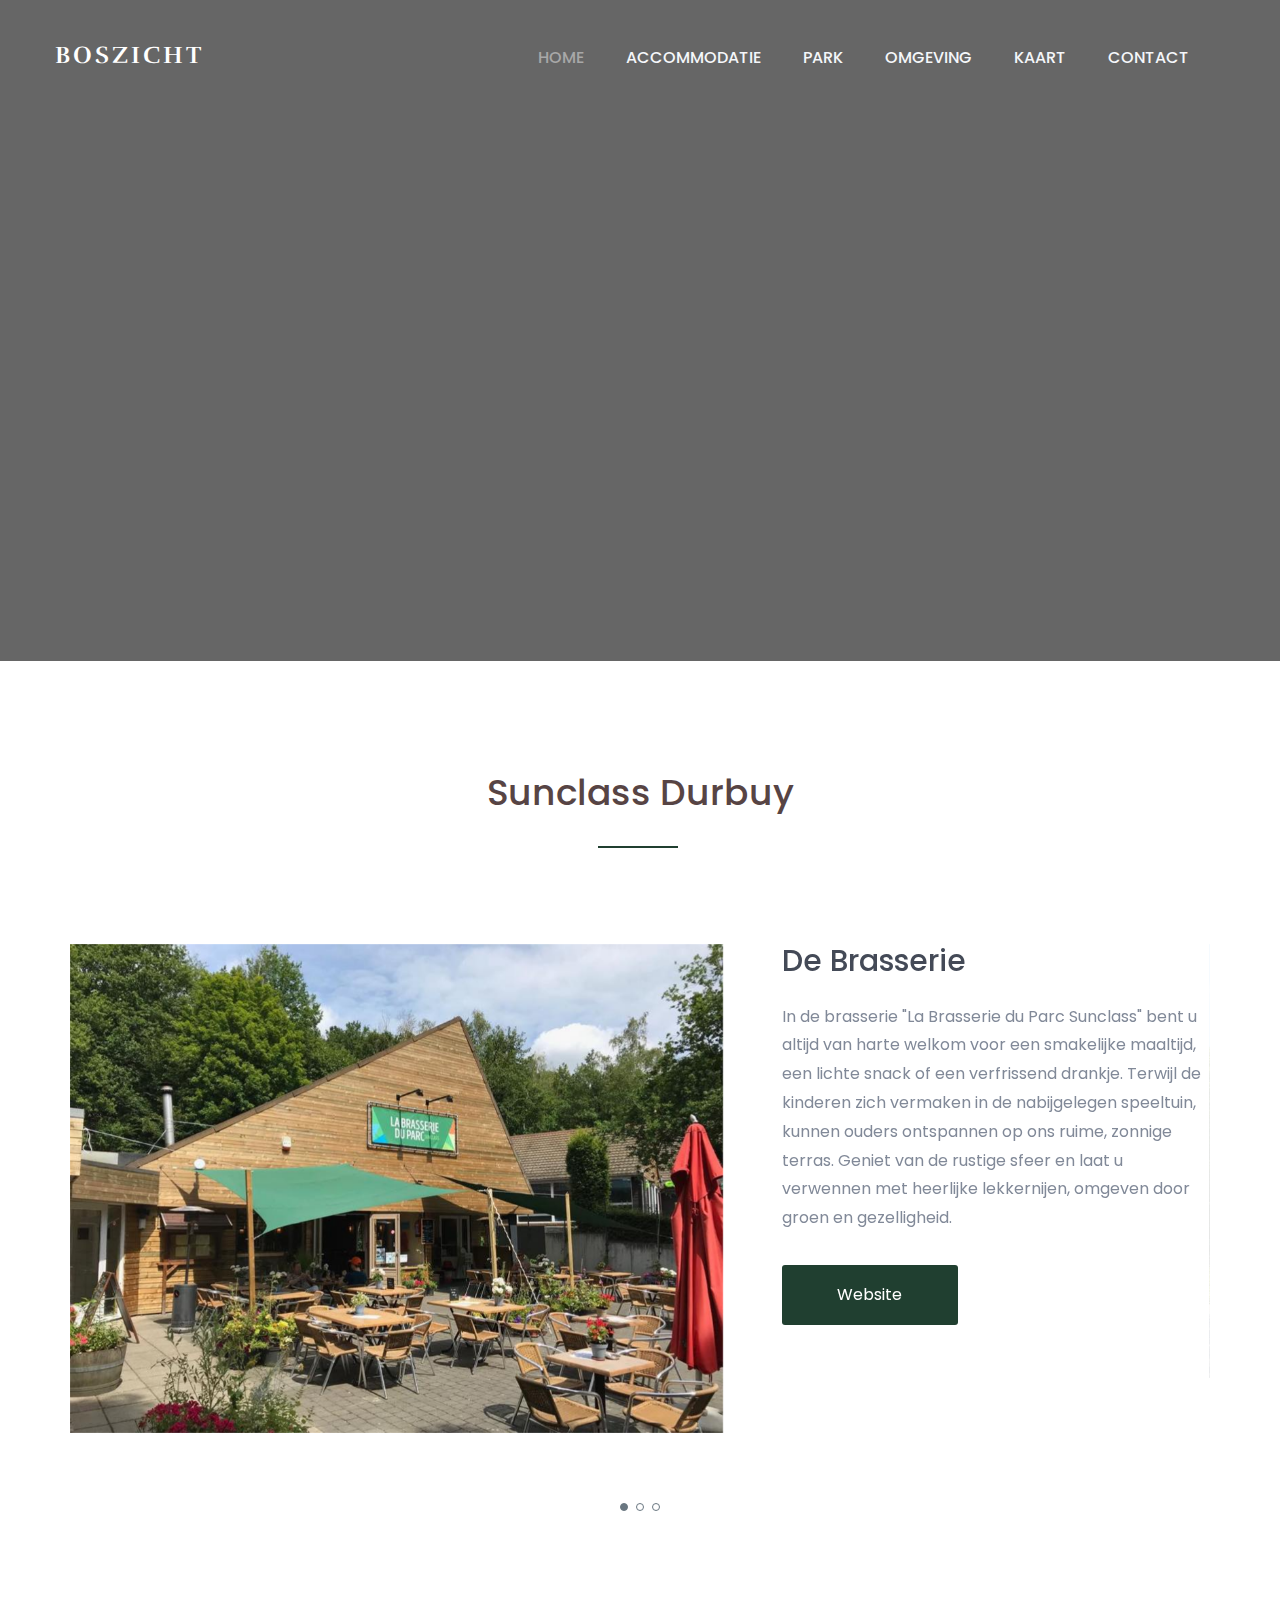
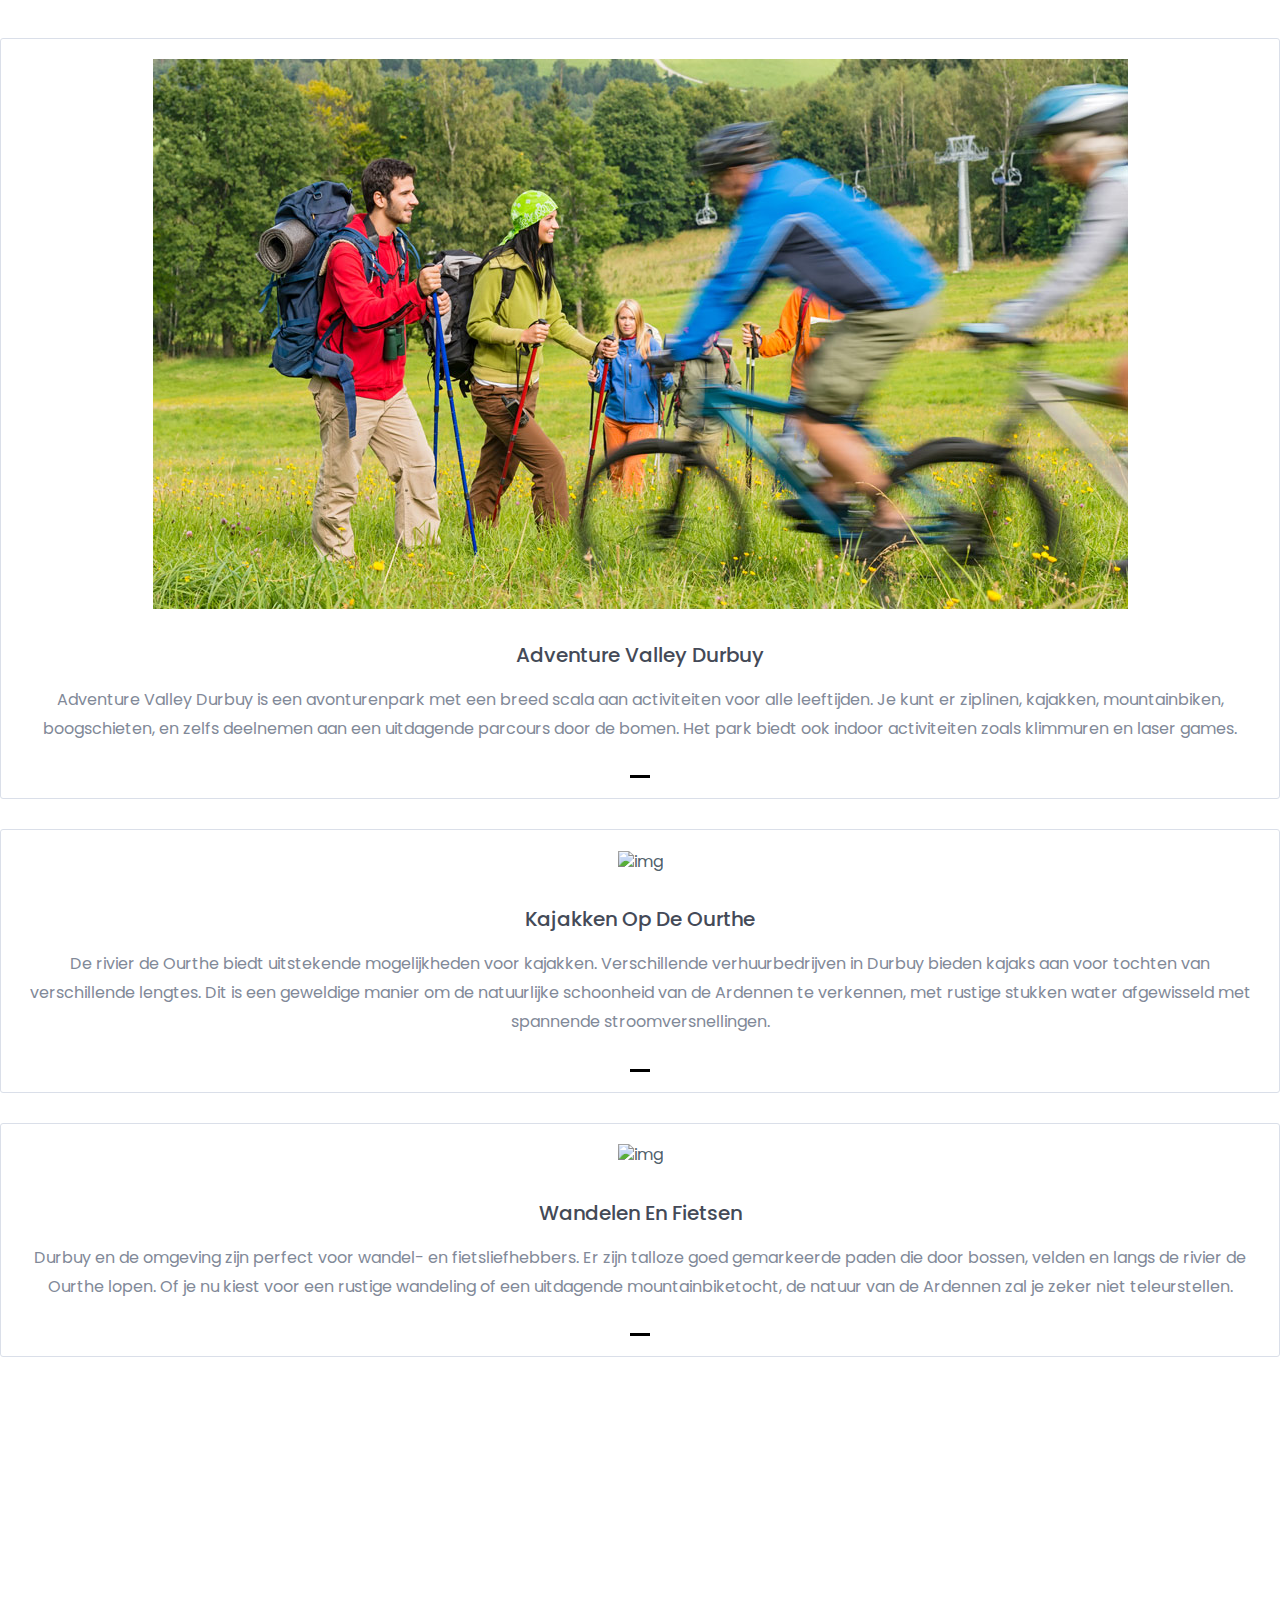
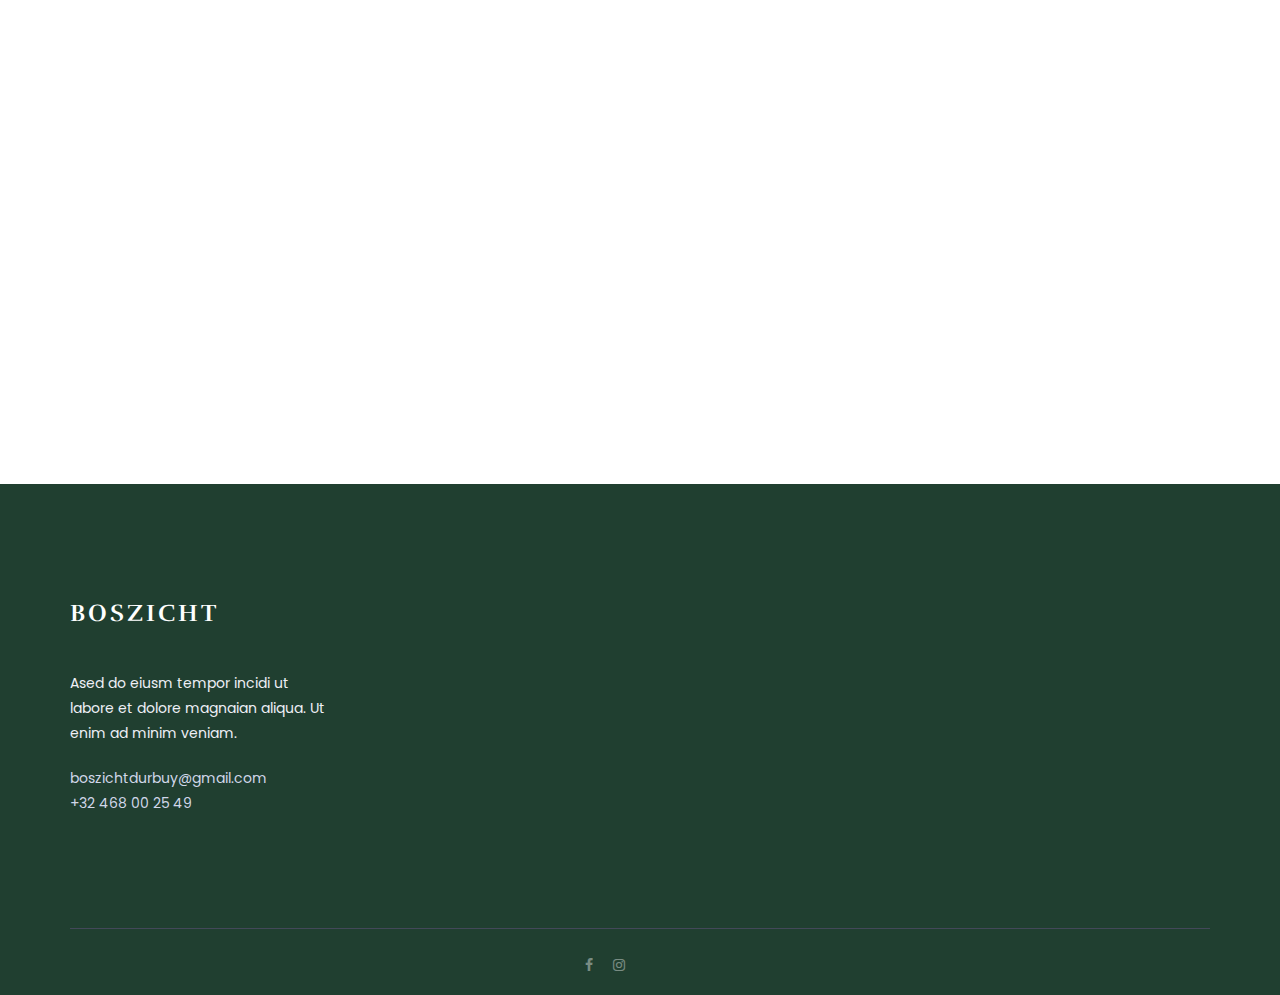
==== commit aceda161: "titel" ====
--- a/index2.html
+++ b/index2.html
@@ -46,6 +46,7 @@
         
         <!--responsive.css-->
         <link rel="stylesheet" href="assets/css/responsive.css">
+
         
         <!-- HTML5 shim and Respond.js for IE8 support of HTML5 elements and media queries -->
         <!-- WARNING: Respond.js doesn't work if you view the page via file:// -->
@@ -110,7 +111,7 @@
 						"Beleef natuur en rust,<br>		
 						 jouw chalet midden in de bossen van Durbuy"
 					</p>
-					<button class="welcome-btn" onclick="window.location.href='#'">contacteer ons</button>
+					<button class="welcome-btn" onclick="window.location.href='https://www.airbnb.be/rooms/1279575623317574123?viralityEntryPoint=1&unique_share_id=C800AAE9-CBF4-4143-AC56-5796DBD5798F&slcid=99faf95d527d42e48a0a8fd1da16371c&s=76&feature=share&adults=1&channel=native&locale=nl&slug=KNQjk4ir&source_impression_id=p3_1730905428_P32tt9uoloBURi89'">Boek Hier!</button>
 				</div>
 			</div>
 
@@ -244,14 +245,11 @@
 		  
   <!-- omgeving end -->
   
-  
-  
-		
 
 		<!--kaart start -->
 		<section id="kaart"  class="brand">
 			<div class="container">
-				<iframe src="https://www.google.com/maps/embed?pb=!1m18!1m12!1m3!1d2612.394190312389!2d5.422110602097407!3d50.344513182271946!2m3!1f0!2f0!3f0!3m2!1i1024!2i768!4f13.1!3m3!1m2!1s0x47c04e8037d2aec5%3A0xe70ec598f2763e30!2sVakantiepark%20Sunclass%20Durbuy!5e0!3m2!1snl!2sbe!4v1711616934166!5m2!1snl!2sbe"
+				<iframe src="https://www.google.com/maps/embed?pb=!1m18!1m12!1m3!1d2141.020859179986!2d5.4228686788710245!3d50.34571864538735!2m3!1f0!2f0!3f0!3m2!1i1024!2i768!4f13.1!3m3!1m2!1s0x47c04fe9391621f9%3A0xac7adc1264d1c8a3!2sBoszicht%20Durbuy!5e0!3m2!1snl!2sbe!4v1730887248650!5m2!1snl!2sbe"
 				 width="100%" height="450" style="border:0;" allowfullscreen="" loading="lazy" referrerpolicy="no-referrer-when-downgrade"></iframe>
 
 			</div><!--/.container-->
@@ -262,6 +260,7 @@
 		<!--blog start -->
 		<section id="blog" class="blog"></section><!--/.blog-->
 		<!--blog end -->
+		
 
 		<!--contact start-->
 		<footer id="contact"  class="contact">
@@ -271,47 +270,20 @@
 						<div class="col-md-3 col-sm-6">
 							<div class="single-footer-widget">
 								<div class="footer-logo">
-									<a href="index.html">Durbuy</a>
+									<a href="index.html">Boszicht</a>
 								</div>
 								<p>
 									Ased do eiusm tempor incidi ut labore et dolore magnaian aliqua. Ut enim ad minim veniam.
 								</p>
 								<div class="footer-contact">
-									<p>info@Durbuy.com</p>
-									<p>+32 1010010101</p>
+									<p>boszichtdurbuy@gmail.com</p>
+									<p>+32 468 00 25 49</p>
 								</div>
 							</div>
 						</div>
-						<div class="col-md-2 col-sm-6">
-							<div class="single-footer-widget">
-								<h2>about devloon</h2>
-								<ul>
-									<li><a href="#">about us</a></li>
-									<li><a href="#">career</a></li>
-									<li><a href="#">terms <span> of service</span></a></li>
-									<li><a href="#">privacy policy</a></li>
-								</ul>
-							</div>
-						</div>
 						
-						<div class="col-md-offset-1 col-md-3 col-sm-6">
-							<div class="single-footer-widget">
-								<h2>news letter</h2>
-								<div class="footer-newsletter">
-									<p>
-										Subscribe o get latest news  update and informations
-									</p>
-								</div>
-								<div class="hm-foot-email">
-									<div class="foot-email-box">
-										<input type="text" class="form-control" placeholder="Add Email">
-									</div><!--/.foot-email-box-->
-									<div class="foot-email-subscribe">
-										<span><i class="fa fa-arrow-right"></i></span>
-									</div><!--/.foot-email-icon-->
-								</div><!--/.hm-foot-email-->
-							</div>
-						</div>
+						
+						
 					</div>
 				</div>
 				<div class="footer-copyright">
@@ -320,9 +292,7 @@
 							<div class="footer-social">
 								<a href="#"><i class="fa fa-facebook"></i></a>	
 								<a href="#"><i class="fa fa-instagram"></i></a>
-								<a href="#"><i class="fa fa-linkedin"></i></a>
-								<a href="#"><i class="fa fa-pinterest-p"></i></a>
-								<a href="#"><i class="fa fa-behance"></i></a>	
+
 							</div>
 						</div>
 					</div>
--- a/assets/css/style.css
+++ b/assets/css/style.css
@@ -736,4 +736,5 @@
 
 
 
-/*========================Thank you=================+/*========================Thank you=================
+
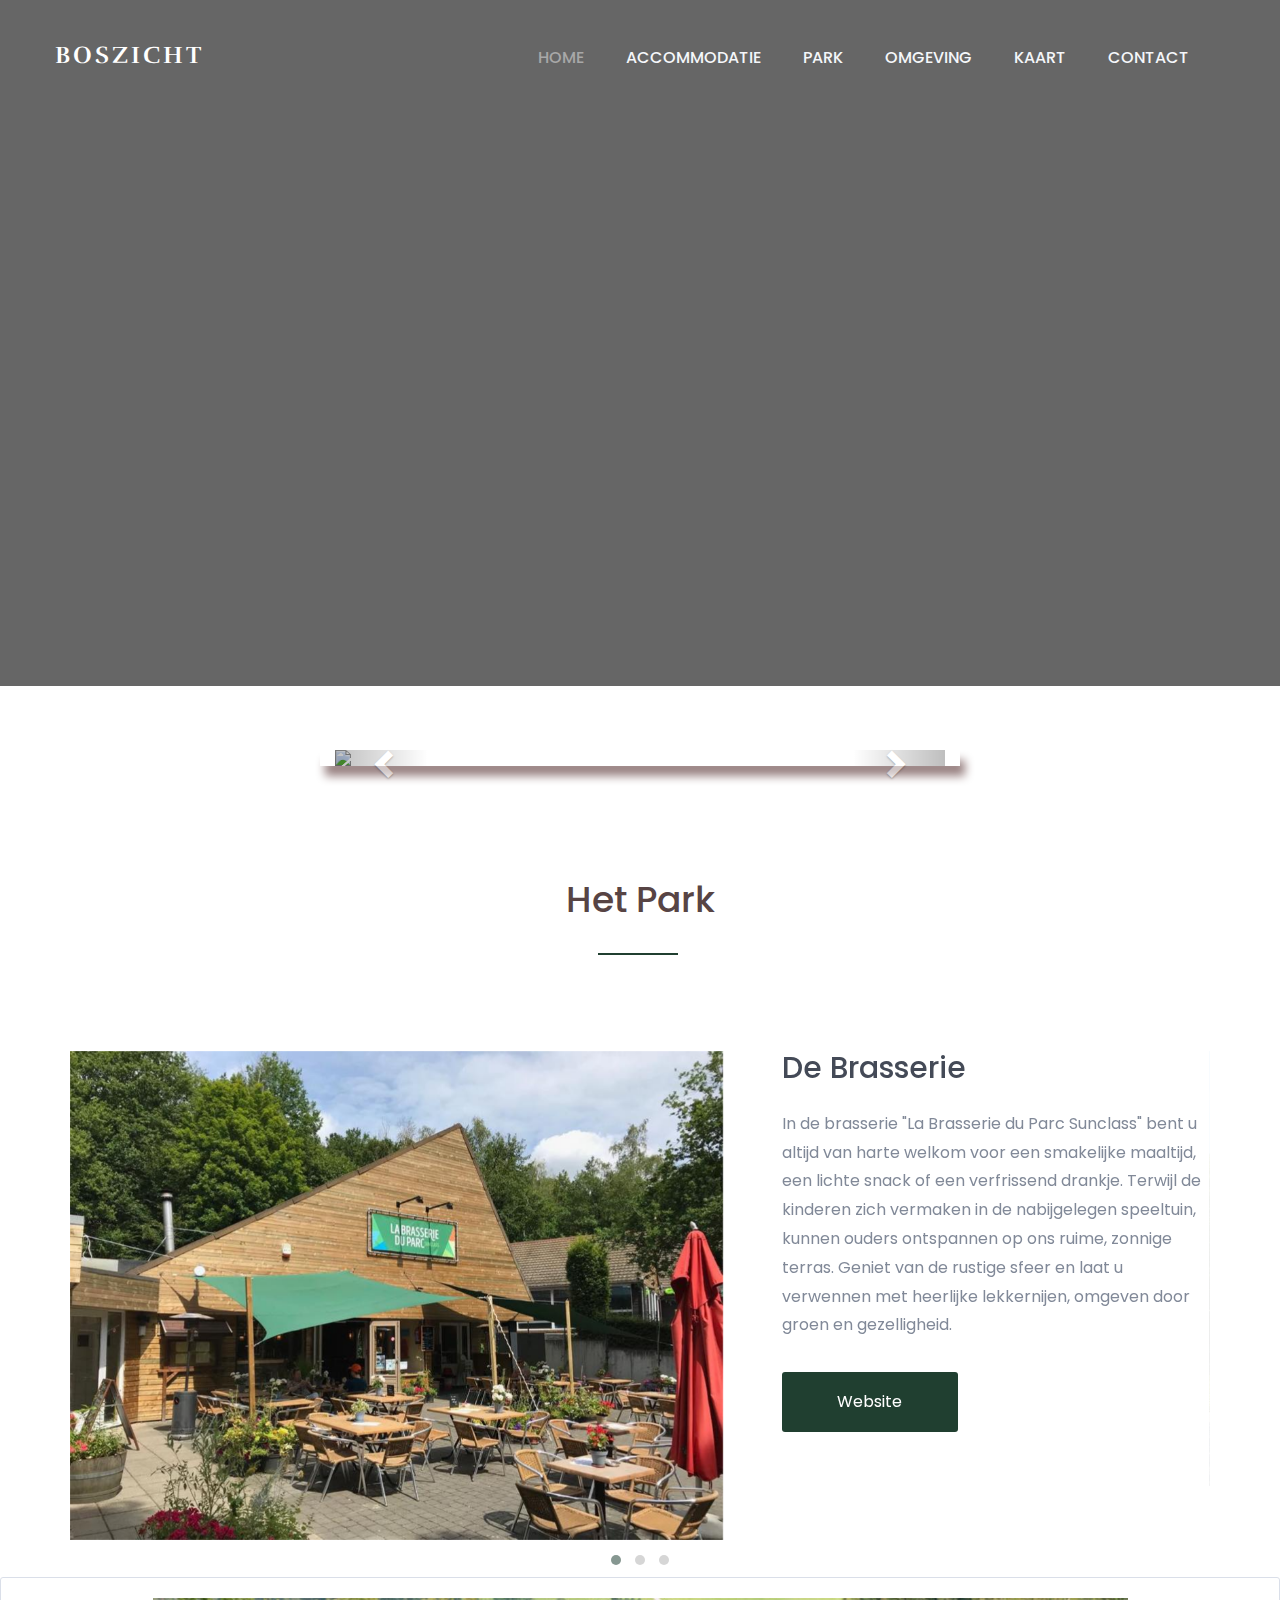
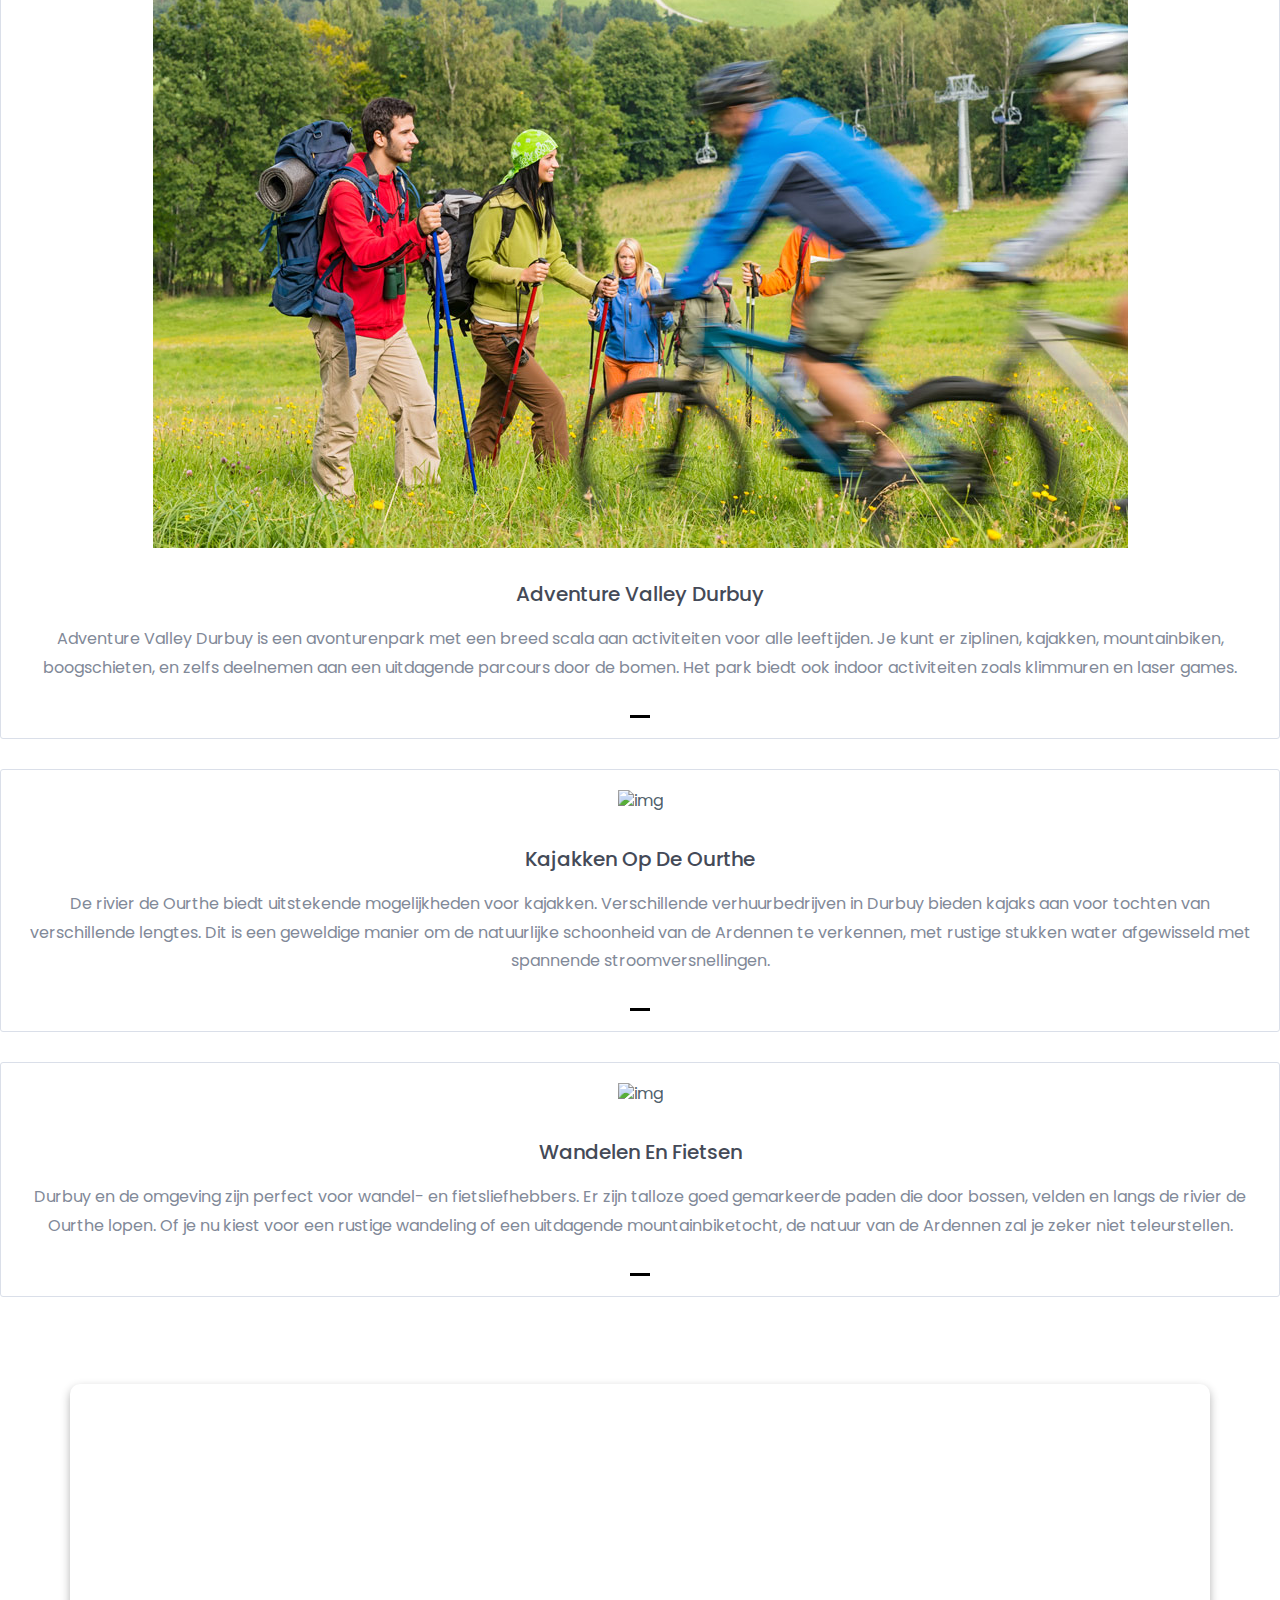
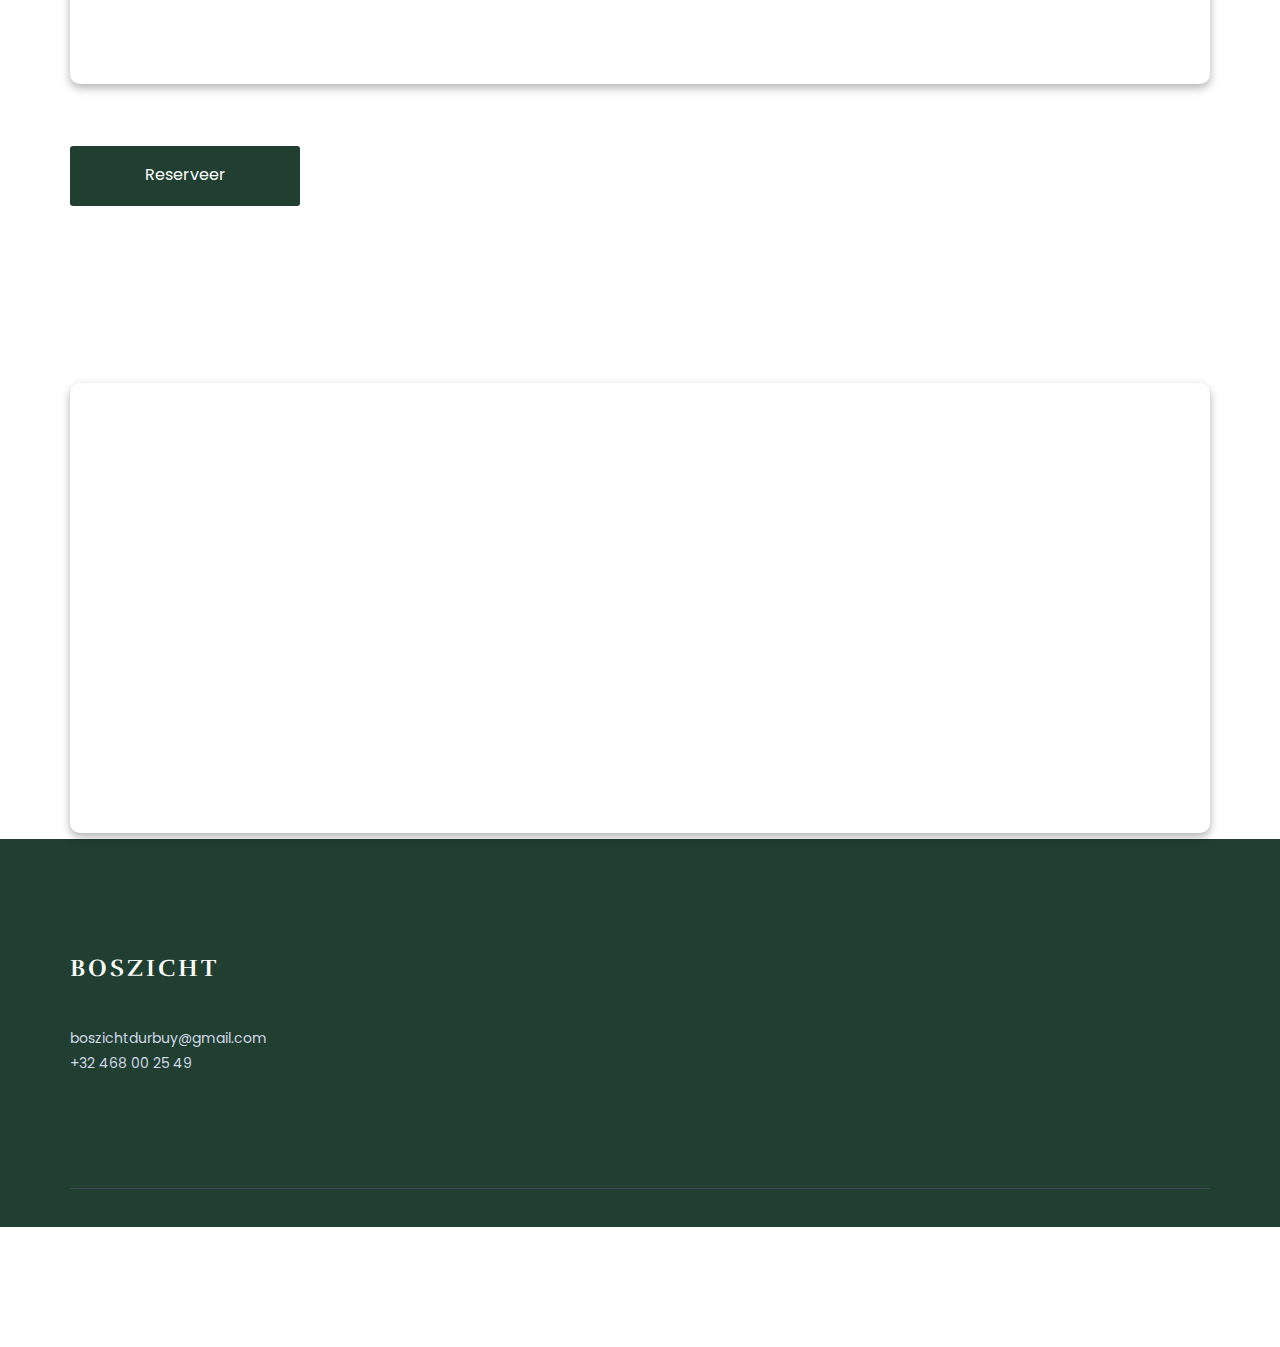
==== commit 0e33b4bc: "carousel" ====
--- a/index2.html
+++ b/index2.html
@@ -47,7 +47,10 @@
         <!--responsive.css-->
         <link rel="stylesheet" href="assets/css/responsive.css">
 
-        
+
+
+			
+		
         <!-- HTML5 shim and Respond.js for IE8 support of HTML5 elements and media queries -->
         <!-- WARNING: Respond.js doesn't work if you view the page via file:// -->
 		
@@ -111,24 +114,75 @@
 						"Beleef natuur en rust,<br>		
 						 jouw chalet midden in de bossen van Durbuy"
 					</p>
-					<button class="welcome-btn" onclick="window.location.href='https://www.airbnb.be/rooms/1279575623317574123?viralityEntryPoint=1&unique_share_id=C800AAE9-CBF4-4143-AC56-5796DBD5798F&slcid=99faf95d527d42e48a0a8fd1da16371c&s=76&feature=share&adults=1&channel=native&locale=nl&slug=KNQjk4ir&source_impression_id=p3_1730905428_P32tt9uoloBURi89'">Boek Hier!</button>
+					<button class="welcome-btn" onclick="scrollToSection()">Bekijk Beschikbaarheid</button>
+
+					<script>
+					  function scrollToSection() {
+						const section = document.getElementById('agenda');
+						if (section) {
+						  const sectionPosition = section.getBoundingClientRect().top + window.scrollY;
+						  const offset = window.innerHeight / 2 - section.offsetHeight / 2;
+						  window.scrollTo({
+							top: sectionPosition - offset,
+							behavior: 'smooth'
+						  });
+						}
+					  }
+					</script>
+					
+					
 				</div>
 			</div>
 
 			
-
 		</section><!--/.welcome-hero-->
 		<!--welcome-hero end -->
-		<!--accomodatie foto-->
+		<!--accomodatie foto begin-->
+
+		  <div class="container" style="margin-top: 5%; width: 50%;   box-shadow: 5px 10px 10px;">
+			<div id="carousel-example-generic" class="carousel slide" data-ride="carousel">
+			  <!-- Indicators -->
+			  <ol class="carousel-indicators">
+				<li data-target="#carousel-example-generic" data-slide-to="0" class="active"></li>
+				<li data-target="#carousel-example-generic" data-slide-to="1"></li>
+				<li data-target="#carousel-example-generic" data-slide-to="2"></li>
+			  </ol>
+		  
+			  <!-- Wrapper for slides -->
+			  <div class="carousel-inner" role="listbox">
+				<div class="item active">
+				  <img src="/assets/images/selectie/1.jpg">
+				</div>
+		  
+				<div class="item">
+				  <img src="/assets/images/selectie/2.jpg">
+				</div>
+		  
+				<div class="item">
+				  <img src="/assets/images/selectie/3.jpg">
+				</div>
+			  </div>
+		  
+			  <!-- Controls -->
+			  <a class="left carousel-control" href="#carousel-example-generic" role="button" data-slide="prev">
+			  <span class="glyphicon glyphicon-chevron-left" aria-hidden="true"></span>
+			  <span class="sr-only">Previous</span>
+			</a>
+		  
+			  <a class="right carousel-control" href="#carousel-example-generic" role="button" data-slide="next">
+			  <span class="glyphicon glyphicon-chevron-right" aria-hidden="true"></span>
+			  <span class="sr-only">Next</span>
+			</a>
+			</div>
+		  </div>
 		
 		<!--accomodatie foto end-->
 
 
 		<!--Park -->
-		<section id="park" class="new-cars">
-			<div class="container">
+			<section id="park" div class="container">
 				<div class="section-header">
-					<h2>Sunclass Durbuy</h2>
+				<h2>Het Park</h2>
 				</div><!--/.section-header-->
 				<div class="new-cars-content">
 					<div class="owl-carousel owl-theme" id="new-cars-carousel">
@@ -243,25 +297,52 @@
 		</div>
 
 		  
-  <!-- omgeving end -->
-  
-
-		<!--kaart start -->
+		<!-- omgeving end -->
+
+		<!-- AGENDA Begin -->
+	<section id= "agenda">
+		<style >
+			.container iframe {
+			border: none; /* Verwijder standaardrand */
+			box-shadow: 0 4px 10px rgba(0, 0, 0, 0.3); /* Schaduweffect */
+			border-radius: 10px; /* Afgeronde hoeken */
+			transition: box-shadow 0.3s ease-in-out; /* Zachte animatie bij hover */
+			margin-top: 5%;
+			}
+		
+			.container iframe:hover {
+			box-shadow: 0 16px 25px rgba(0, 0, 0, 0.4); /* Iets sterkere schaduw bij hover */
+			}
+		</style>
+		
+		<div class="container">
+			<iframe 
+			src="https://calendar.google.com/calendar/embed?height=600&wkst=2&ctz=Europe%2FBrussels&showPrint=0&showTitle=0&showCalendars=0&showTz=0&src=Ym9zemljaHRkdXJidXlAZ21haWwuY29t&color=%23039BE5" 
+			style="border-width:0px; width:100%; height:300px;" 
+			frameborder="0" 
+			scrolling="no">
+			</iframe>
+
+			<button class="welcome-btn" onclick="window.location.href='mailto:boszichtdurbuy@gmail.com?subject=Boekingsaanvraag%20-%20Boszicht&body=Ik%20wil%20graag%20een%20boeking%20aanvragen%20voor%20volgende%20periode:%0A%0AAankomstdatum:%0AVertrekdatum:%0A%0AExtra%20vragen?%20Stel%20ze%20hieronder:'">
+			Reserveer
+			</button>
+			  
+			  
+		</div>
+	</section>
+  		<!-- AGENDA Einde -->
+
+
+		<!--KAART start -->
 		<section id="kaart"  class="brand">
 			<div class="container">
 				<iframe src="https://www.google.com/maps/embed?pb=!1m18!1m12!1m3!1d2141.020859179986!2d5.4228686788710245!3d50.34571864538735!2m3!1f0!2f0!3f0!3m2!1i1024!2i768!4f13.1!3m3!1m2!1s0x47c04fe9391621f9%3A0xac7adc1264d1c8a3!2sBoszicht%20Durbuy!5e0!3m2!1snl!2sbe!4v1730887248650!5m2!1snl!2sbe"
 				 width="100%" height="450" style="border:0;" allowfullscreen="" loading="lazy" referrerpolicy="no-referrer-when-downgrade"></iframe>
 
 			</div><!--/.container-->
-
-		</section><!--/brand-->	
-		<!--brand end -->
-
-		<!--blog start -->
-		<section id="blog" class="blog"></section><!--/.blog-->
-		<!--blog end -->
-		
-
+		<!--KAART Einde -->
+
+	
 		<!--contact start-->
 		<footer id="contact"  class="contact">
 			<div class="container">
@@ -273,7 +354,6 @@
 									<a href="index.html">Boszicht</a>
 								</div>
 								<p>
-									Ased do eiusm tempor incidi ut labore et dolore magnaian aliqua. Ut enim ad minim veniam.
 								</p>
 								<div class="footer-contact">
 									<p>boszichtdurbuy@gmail.com</p>
@@ -289,11 +369,7 @@
 				<div class="footer-copyright">
 					<div class="row">
 						<div class="col-sm-6">
-							<div class="footer-social">
-								<a href="#"><i class="fa fa-facebook"></i></a>	
-								<a href="#"><i class="fa fa-instagram"></i></a>
-
-							</div>
+							
 						</div>
 					</div>
 				</div><!--/.footer-copyright-->
--- a/assets/css/style.css
+++ b/assets/css/style.css
@@ -101,6 +101,7 @@
 .section-header{
     position: relative;
     text-align: center;
+    margin-top: 10% ;
 }
 .section-header h2{
     position: relative;
@@ -225,11 +226,15 @@
 /*.welcome-hero-txt*/
 .welcome-hero-txt{text-align: center;padding:290px 0 372px;}
 .welcome-hero-txt h2 {
-    font-size: 42px;
+    font-family: 'Rufina', serif;
+    font-size: 65px;
     color: #fff;
-    font-weight: 700;
+    font-weight: bold;
     text-transform: uppercase;
     margin-bottom: 45px;
+    text-shadow: 10px 10px 50px #000000;
+    
+
 }
 .welcome-hero-txt p {
     font-size: 18px;
@@ -729,6 +734,7 @@
     animation-iteration-count: infinite;
     animation-duration:1s;
 }
+
 @keyframes example {
     0%   {bottom:0px;}
     100%  {bottom:7px;}
